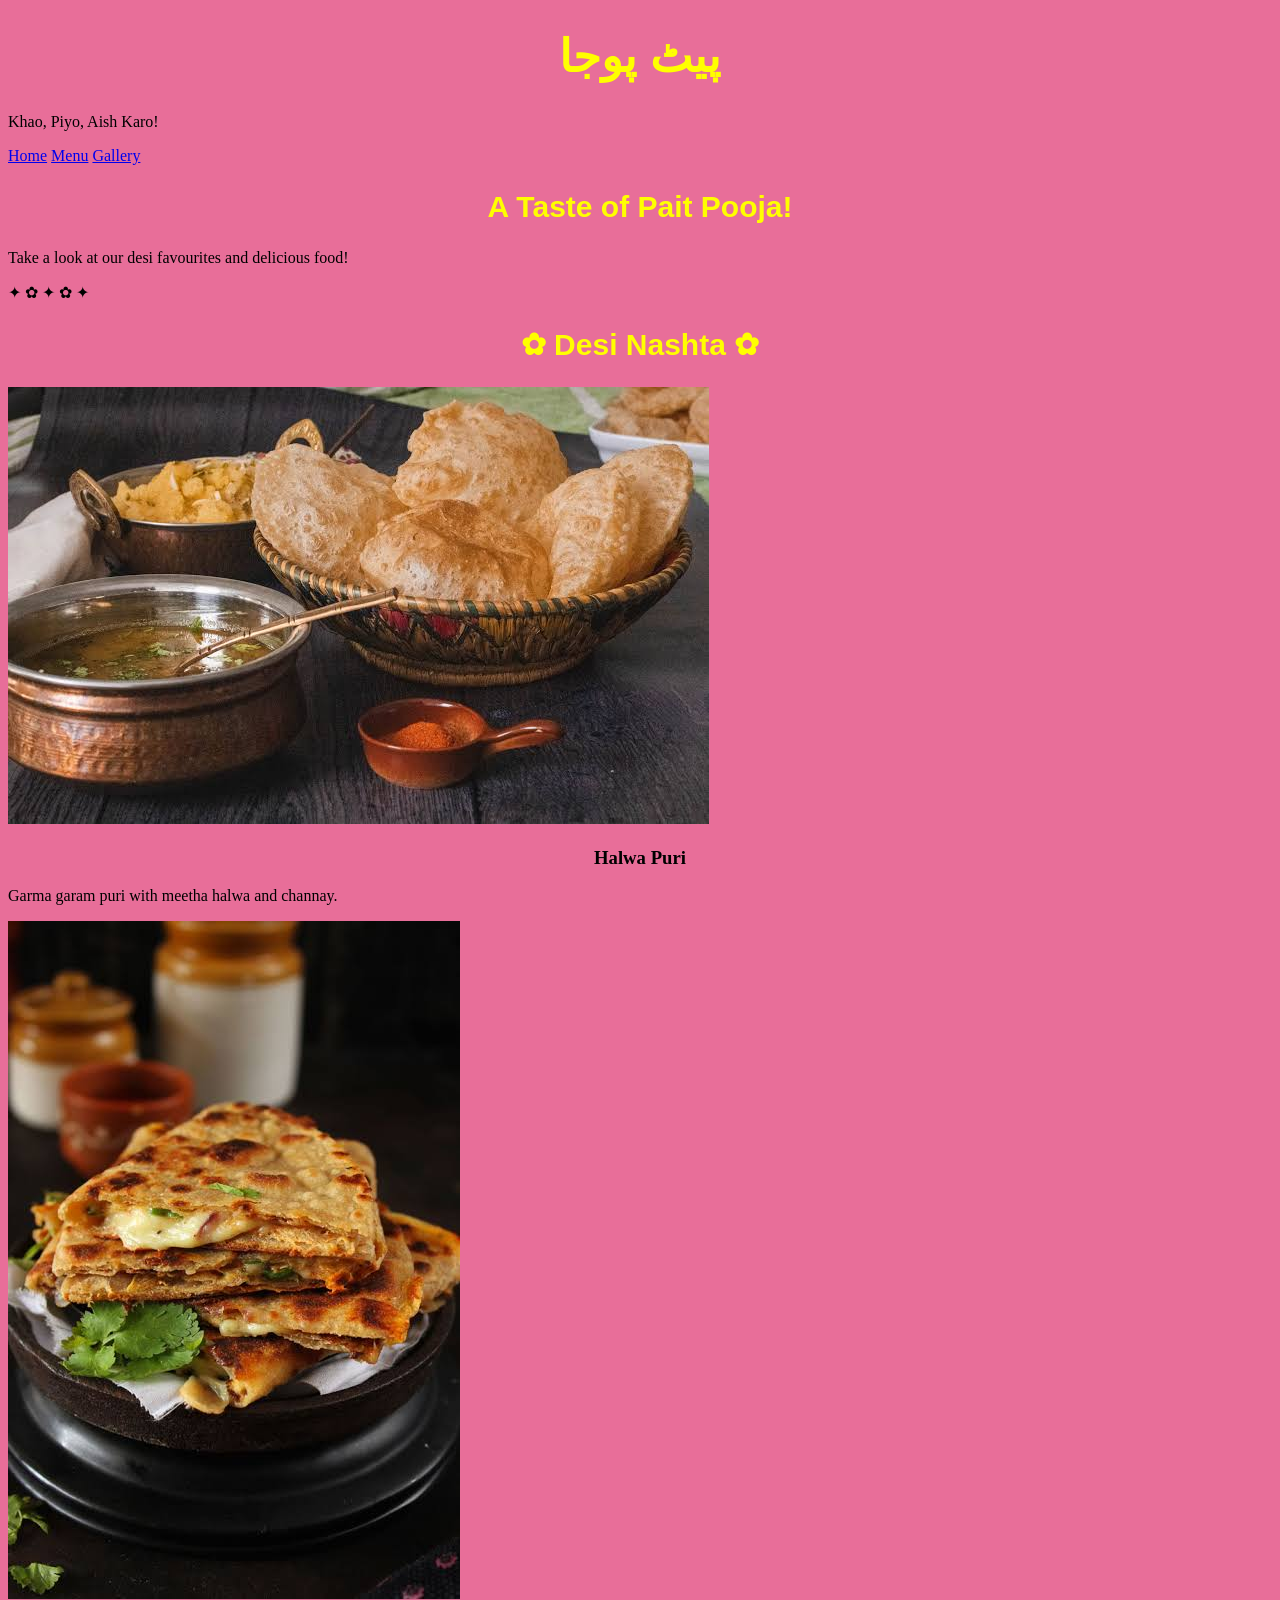
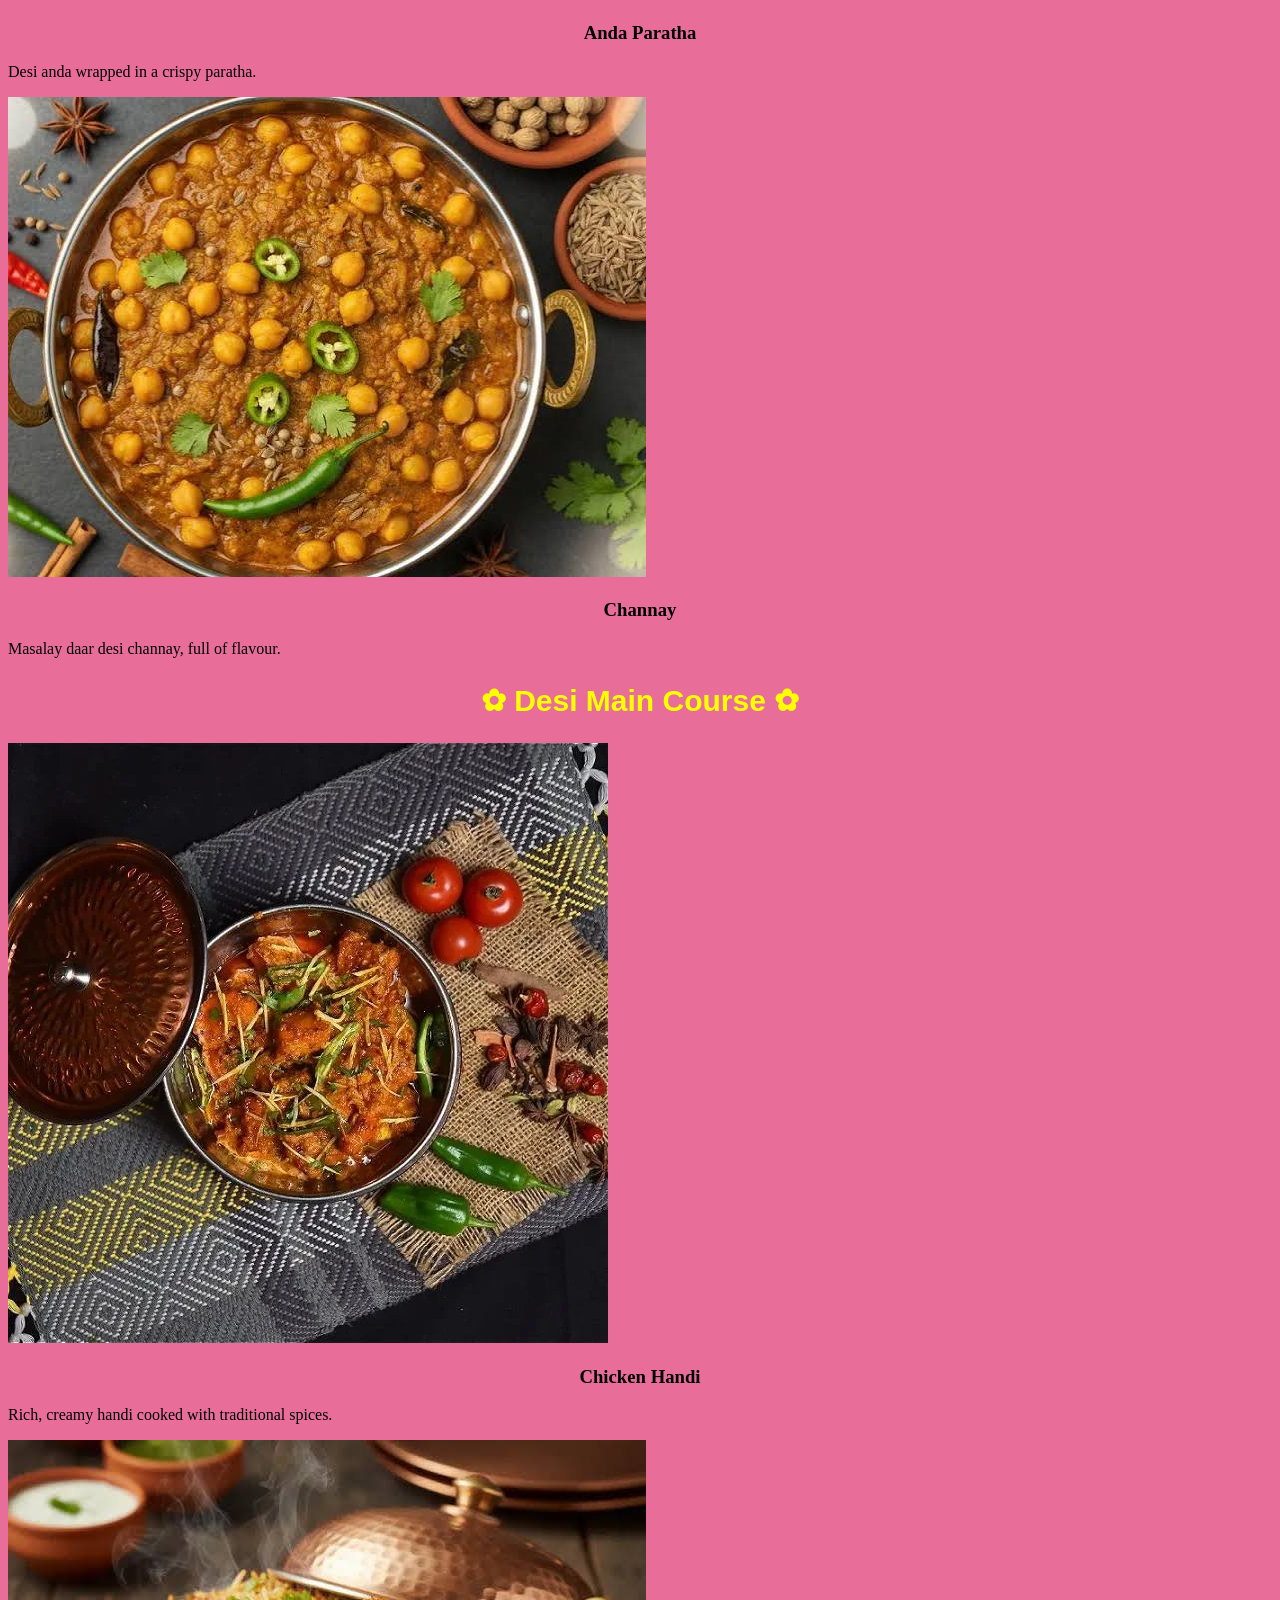
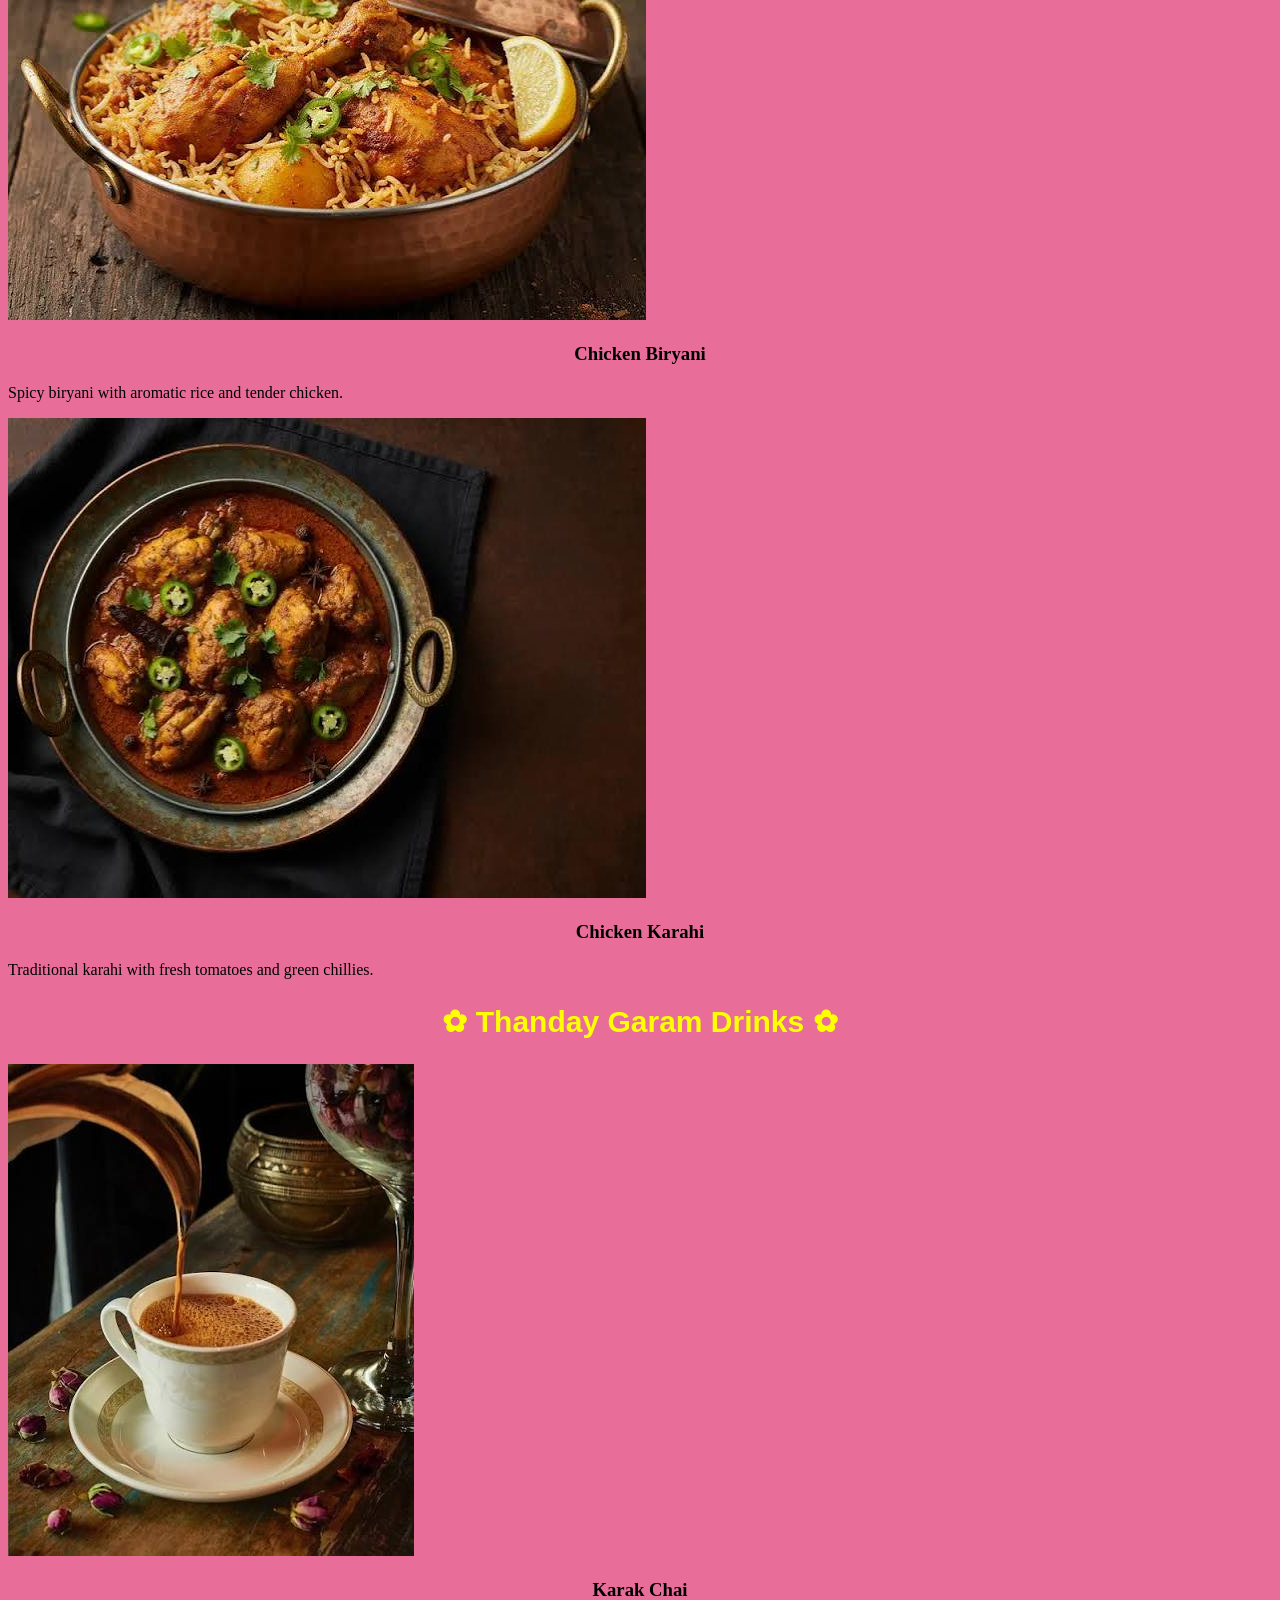
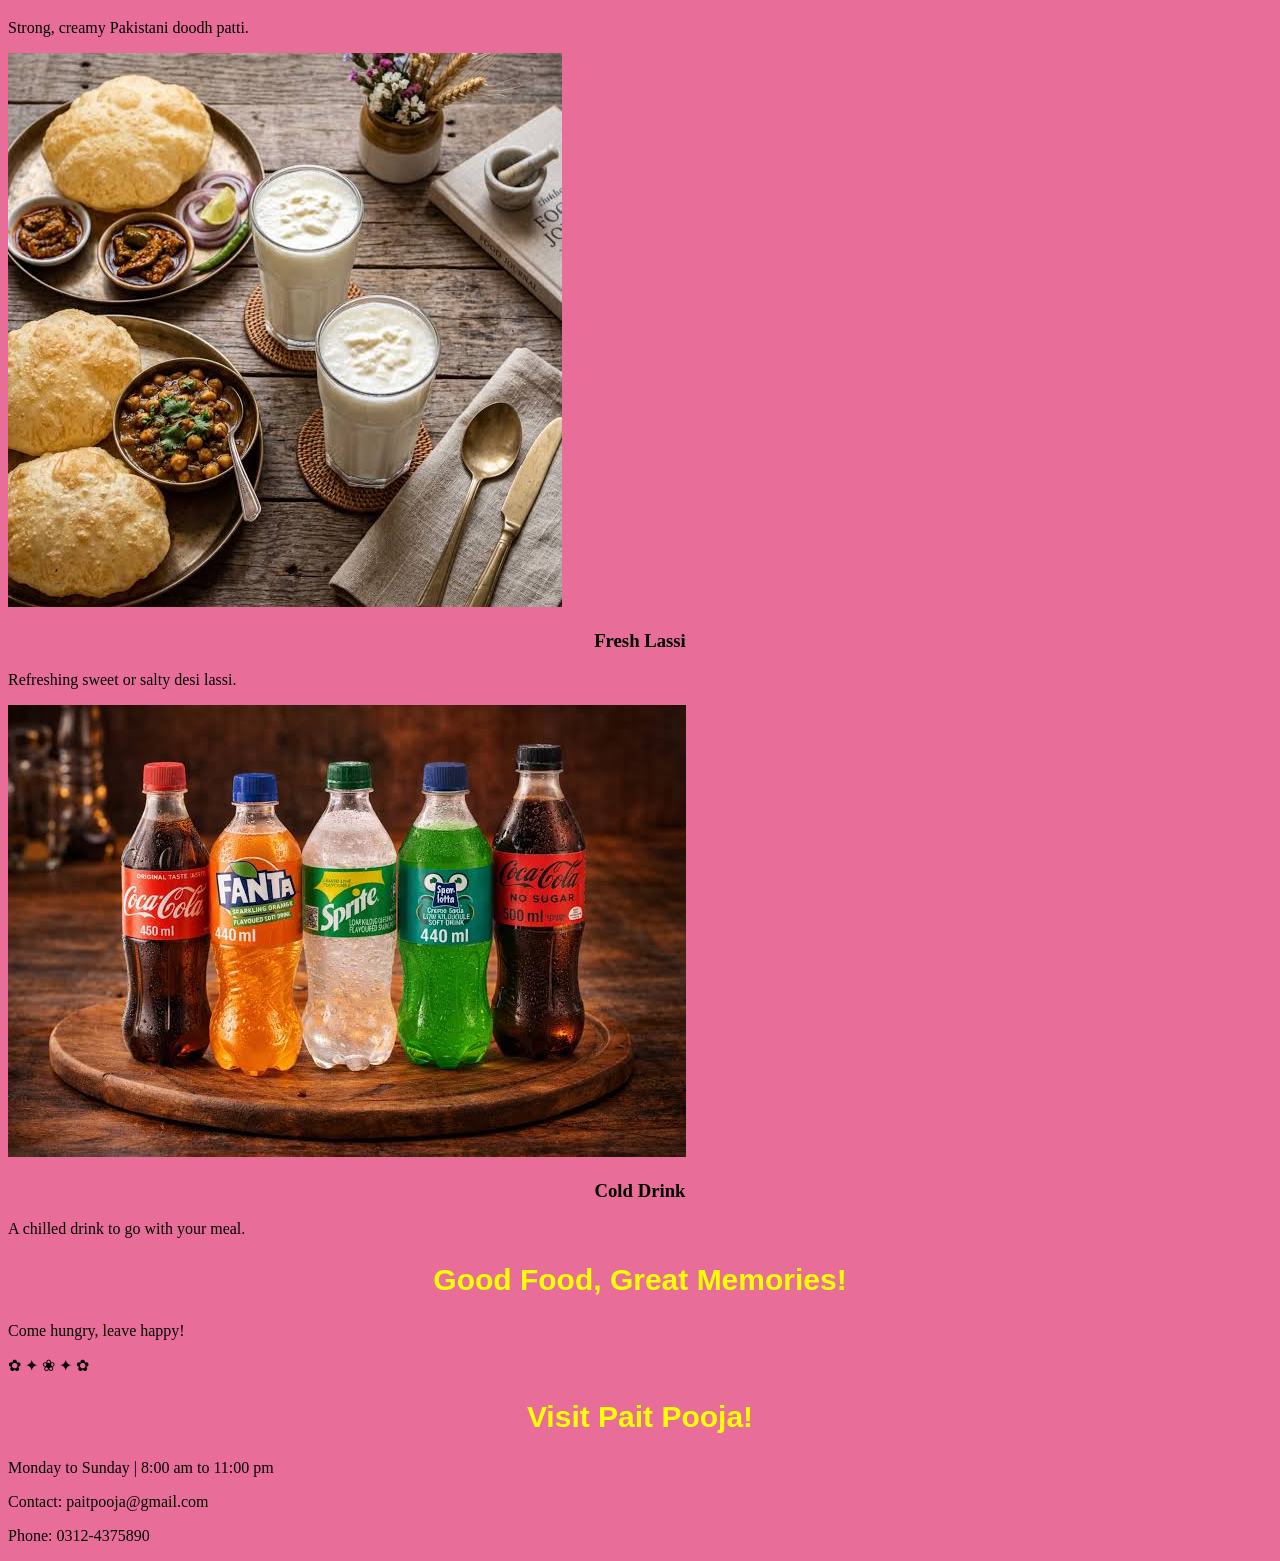
==== gallery.html @ 4e276784 "Adding gallery page with navigation bar" ====
<!DOCTYPE html>
<html>
<head>
    <title>Pait Pooja - Gallery</title>
    <meta charset="UTF-8">
    <link rel="stylesheet" href="style.css">
</head>

<body class="gallery-page">

    <header class="gallery-header">
        <h1>پیٹ پوجا</h1>
        <p>Khao, Piyo, Aish Karo!</p>
    </header>

    <nav class="gallery-nav">
        <a href="index.html">Home</a>
        <a href="menu.html">Menu</a>
        <a href="gallery.html">Gallery</a>
    </nav>

    <section class="gallery-intro">
        <h2>A Taste of Pait Pooja!</h2>
        <p>Take a look at our desi favourites and delicious food!</p>
        <div class="gallery-decoration">✦ ✿ ✦ ✿ ✦</div>
    </section>

    <main class="gallery-content">

        <h2 class="gallery-section-title">✿ Desi Nashta ✿</h2>

        <div class="gallery-grid">

            <div class="gallery-card">
                <img src ="images/halwa-puri.jpg" = "Halwa Puri">
                <div class="gallery-caption">
                    <h3>Halwa Puri</h3>
                    <p>Garma garam puri with meetha halwa and channay.</p>
                </div>
            </div>

            <div class="gallery-card">
                <img src="images/anda-paratha.jpg" alt="Anda Paratha">
                <div class="gallery-caption">
                    <h3>Anda Paratha</h3>
                    <p>Desi anda wrapped in a crispy paratha.</p>
                </div>
            </div>

            <div class="gallery-card">
                <img src="images/channay.jpg" alt="Channay">
                <div class="gallery-caption">
                    <h3>Channay</h3>
                    <p>Masalay daar desi channay, full of flavour.</p>
                </div>
            </div>

        </div>

        <h2 class="gallery-section-title">✿ Desi Main Course ✿</h2>

        <div class="gallery-grid">

            <div class="gallery-card">
                <img src="images/handi.webp" alt="Chicken Handi">
                <div class="gallery-caption">
                    <h3>Chicken Handi</h3>
                    <p>Rich, creamy handi cooked with traditional spices.</p>
                </div>
            </div>

            <div class="gallery-card">
                <img src="images/biryani.jpg" alt="Chicken Biryani">
                <div class="gallery-caption">
                    <h3>Chicken Biryani</h3>
                    <p>Spicy biryani with aromatic rice and tender chicken.</p>
                </div>
            </div>

            <div class="gallery-card">
                <img src="images/chicken-karahi.jpg" alt="Chicken Karahi">
                <div class="gallery-caption">
                    <h3>Chicken Karahi</h3>
                    <p>Traditional karahi with fresh tomatoes and green chillies.</p>
                </div>
            </div>

        </div>

        <h2 class="gallery-section-title">✿ Thanday Garam Drinks ✿</h2>

        <div class="gallery-grid">

            <div class="gallery-card">
                <img src="images/chai.jpg" alt="Karak Chai">
                <div class="gallery-caption">
                    <h3>Karak Chai</h3>
                    <p>Strong, creamy Pakistani doodh patti.</p>
                </div>
            </div>

            <div class="gallery-card">
                <img src="images/lassi.jpg" alt="Fresh Lassi">
                <div class="gallery-caption">
                    <h3>Fresh Lassi</h3>
                    <p>Refreshing sweet or salty desi lassi.</p>
                </div>
            </div>

            <div class="gallery-card">
                <img src="images/cold-drink.jpg" alt="Cold Drink">
                <div class="gallery-caption">
                    <h3>Cold Drink</h3>
                    <p>A chilled drink to go with your meal.</p>
                </div>
            </div>

        </div>

        <div class="gallery-message">
            <h2>Good Food, Great Memories!</h2>
            <p>Come hungry, leave happy!</p>
            <div class="gallery-decoration">✿ ✦ ❀ ✦ ✿</div>
        </div>

    </main>

    <footer class="gallery-footer">
        <h2>Visit Pait Pooja!</h2>
        <p>Monday to Sunday | 8:00 am to 11:00 pm</p>
        <p>Contact: paitpooja@gmail.com</p>
        <p>Phone: 0312-4375890</p>
    </footer>

</body>
</html>
---- style.css ----
/*
    Name: Imaan Asghar
    Roll No: 26i-3282
    Section: E
*/


/* =====================================
   ORIGINAL HOME PAGE STYLING
   ===================================== */

body {
    background-color: rgb(232, 110, 153);
}

.img {
    width: 250px;
    height: 200px;
    margin: 50px;
    border: 8px solid orange;
    border-style: ridge;
}

h1 {
    text-align: center;
    font-family: 'Trebuchet MS', 'Lucida Sans Unicode',
    'Lucida Grande', 'Lucida Sans', Arial, sans-serif;
    font-size: 45px;
    color: yellow;
}

h2 {
    text-align: center;
    font-family: 'Trebuchet MS', 'Lucida Sans Unicode',
    'Lucida Grande', 'Lucida Sans', Arial, sans-serif;
    font-size: 30px;
    color: yellow;
}

h3 {
    text-align: center;
}

.info {
    text-align: center;
    font-style: italic;
    color: antiquewhite;
    font-size: 12px;
    margin-top: 15%;
}

.tags {
    color: floralwhite;
    text-align: center;
    font-size: 20px;
}

table {
    width: 40%;
    border: 6px solid yellow;
    border-style: ridge;
    color: aliceblue;
    text-align: left;
    background-color: rgb(117, 145, 75);
    margin: auto;
}

.heading {
    font-size: 20px;
    color: orange;
}

button {
    background-color: orange;
    color: rgb(249, 245, 245);
    font-size: 12px;
    border-radius: 15px;
}


/* =====================================
   PAIT POOJA - MENU PAGE
   TRUCK ART DESIGN
   ===================================== */


/* BACKGROUND */

.menu-page {
    background-color: rgb(232, 110, 153);
    background-image:
        radial-gradient(rgba(255,255,0,0.18) 2px, transparent 2px),
        radial-gradient(rgba(180,18,99,0.12) 2px, transparent 2px);
    background-size: 25px 25px, 45px 45px;
    background-position: 0 0, 12px 12px;
    text-align: center;
    font-family: 'Trebuchet MS', 'Lucida Sans Unicode',
    'Lucida Grande', 'Lucida Sans', Arial, sans-serif;
    padding: 10px;
}


/* HEADER - DESI SIGNBOARD */

.menu-page .menu-header {
    background-color: rgb(117, 145, 75);
    border: 7px ridge #ff9f1c;
    outline: 3px solid yellow;
    border-radius: 35px;
    padding: 22px;
    margin: 20px auto 25px;
    width: 85%;
    box-shadow: 0 8px 0 rgba(90, 55, 20, 0.25);
    position: relative;
    overflow: hidden;
}

.menu-page .menu-header::before {
    content: "✿  ✦  ❀  ✦  ✿";
    display: block;
    color: yellow;
    font-size: 20px;
    letter-spacing: 8px;
    margin-bottom: 8px;
}

.menu-page .menu-header::after {
    content: "✿  ✦  ❀  ✦  ✿";
    display: block;
    color: yellow;
    font-size: 20px;
    letter-spacing: 8px;
    margin-top: 8px;
}

.menu-page .menu-header h1 {
    color: yellow;
    font-size: 48px;
    margin: 5px;
    text-shadow: 3px 3px 0 #a63b8e;
}

.menu-page .menu-header p {
    color: #fff4a3;
    font-size: 19px;
    font-style: italic;
    font-weight: bold;
    margin: 5px;
}


/* NAVIGATION */

.menu-page .menu-nav {
    margin: 25px;
}

.menu-page .menu-nav a {
    display: inline-block;
    background-color: #ff9f1c;
    color: white;
    padding: 11px 30px;
    margin: 6px;
    border: 3px solid yellow;
    border-radius: 30px;
    text-decoration: none;
    font-weight: bold;
    font-size: 17px;
    box-shadow: 0 5px 0 #b85b18;
    transition: 0.2s;
}

.menu-page .menu-nav a:hover {
    background-color: #a63b8e;
    transform: translateY(-4px) rotate(-2deg);
    box-shadow: 0 7px 0 #6e245e;
}


/* MENU INTRODUCTION */

.menu-page .menu-title {
    display: inline-block;
    color: rgb(65, 105, 40);
    background-color: #ffe52e;
    border: 5px double #ff9f1c;
    border-radius: 40px;
    padding: 8px 35px;
    font-size: 35px;
    margin: 10px auto;
    box-shadow: 0 5px 0 rgba(90, 55, 20, 0.2);
    text-shadow: 1px 1px 0 white;
}

.menu-page .menu-intro {
    color: #fff5a5;
    font-size: 20px;
    font-style: italic;
    font-weight: bold;
    margin: 5px 0 35px;
    text-shadow: 1px 2px 2px #8b2453;
}


/* FOOD SECTIONS */

.menu-page .food-section {
    width: 90%;
    max-width: 1050px;
    margin: 40px auto;
    padding: 25px 15px 25px;
    border-radius: 30px;
    border: 7px ridge yellow;
    outline: 3px solid #ff9f1c;
    position: relative;
    box-shadow: 0 8px 0 rgba(90, 55, 20, 0.25);
}

/* Decorative truck-art pattern */

.menu-page .food-section::before {
    content: "✿  ✦  ❀  ✦  ✿";
    display: block;
    color: yellow;
    font-size: 21px;
    letter-spacing: 9px;
    margin-bottom: 10px;
    text-shadow: 2px 2px #a63b8e;
}

.menu-page .food-section::after {
    content: "❀  ✦  ✿  ✦  ❀";
    display: block;
    color: yellow;
    font-size: 19px;
    letter-spacing: 9px;
    margin-top: 22px;
}

.menu-page .food-section h2 {
    display: inline-block;
    background-color: #ffe52e;
    color: rgb(65, 105, 40);
    padding: 9px 32px;
    border: 4px double #ff9f1c;
    border-radius: 30px;
    font-size: 26px;
    margin: 0 auto 25px;
    box-shadow: 0 5px 0 rgba(90, 55, 20, 0.2);
}


/* SECTION COLOURS - KEPT AS PROVIDED */

.menu-page .nashta {
    background-color: rgb(97, 121, 61);
}

.menu-page .main-course {
    background-color: #e47d22;
}

.menu-page .drinks {
    background-color: rgb(198, 70, 115);
}


/* FOOD CARD LAYOUT */

.menu-page .food-container {
    display: flex;
    justify-content: center;
    align-items: stretch;
    flex-wrap: wrap;
    gap: 20px;
}

.menu-page .food-card {
    width: 230px;
    min-height: 175px;
    padding: 17px;
    border-radius: 22px;
    border: 4px dotted yellow;
    outline: 3px solid rgba(255, 255, 255, 0.65);
    box-sizing: border-box;
    display: flex;
    flex-direction: column;
    justify-content: space-between;
    transition: 0.25s;
    box-shadow: 0 6px 0 rgba(70, 40, 20, 0.25);
    position: relative;
}

/* Little decorative flower on each card */

.menu-page .food-card::before {
    content: "✿";
    color: yellow;
    font-size: 19px;
    position: absolute;
    top: 7px;
    right: 12px;
}

.menu-page .food-card:hover {
    transform: translateY(-7px) rotate(-1deg);
    box-shadow: 0 10px 0 rgba(70, 40, 20, 0.25);
}


/* FOOD CARD COLOURS */

.menu-page .food-card:nth-child(4n+1) {
    background-color: #b41263;
}

.menu-page .food-card:nth-child(4n+2) {
    background-color: rgb(65, 105, 40);
}

.menu-page .food-card:nth-child(4n+3) {
    background-color: #ff9f1c;
}

.menu-page .food-card:nth-child(4n+4) {
    background-color: #a63b8e;
}


/* FOOD NAMES */

.menu-page .food-card h3 {
    color: #fff16b;
    font-size: 21px;
    margin: 12px 5px 5px;
    text-shadow: 1px 2px 2px rgba(0, 0, 0, 0.25);
}


/* FOOD DESCRIPTIONS */

.menu-page .food-card p {
    color: white;
    font-size: 15px;
    line-height: 1.5;
    margin: 8px 2px;
}


/* PRICE LABELS */

.menu-page .food-card .price {
    display: inline-block;
    align-self: center;
    background-color: #ffe52e;
    color: rgb(65, 105, 40);
    border: 3px double #ff9f1c;
    border-radius: 25px;
    padding: 6px 17px;
    font-size: 18px;
    font-weight: bold;
    margin: 8px auto 0;
    box-shadow: 0 4px 0 rgba(90, 55, 20, 0.2);
}


/* FOOTER */

.menu-page .menu-footer {
    background-color: rgb(117, 145, 75);
    color: yellow;
    border: 6px ridge #ff9f1c;
    outline: 3px solid yellow;
    border-radius: 30px;
    padding: 18px;
    margin: 40px auto 20px;
    width: 85%;
    box-shadow: 0 7px 0 rgba(90, 55, 20, 0.25);
    position: relative;
}

.menu-page .menu-footer::before,
.menu-page .menu-footer::after {
    content: "✿  ✦  ❀";
    color: yellow;
    font-size: 23px;
    margin: 0 15px;
}

.menu-page .menu-footer h2,
.menu-page .menu-footer p {
    color: yellow;
}


/* SMALL SCREEN SUPPORT */

@media (max-width: 600px) {

    .menu-page .menu-header,
    .menu-page .menu-footer {
        width: 90%;
    }

    .menu-page .menu-header h1 {
        font-size: 35px;
    }

    .menu-page .food-section {
        width: 90%;
        padding: 18px 10px;
    }

    .menu-page .food-card {
        width: 90%;
        max-width: 300px;
    }

    .menu-page .menu-title {
        font-size: 27px;
    }

    .menu-page .menu-nav a {
        padding: 9px 20px;
        font-size: 15px;
    }
}
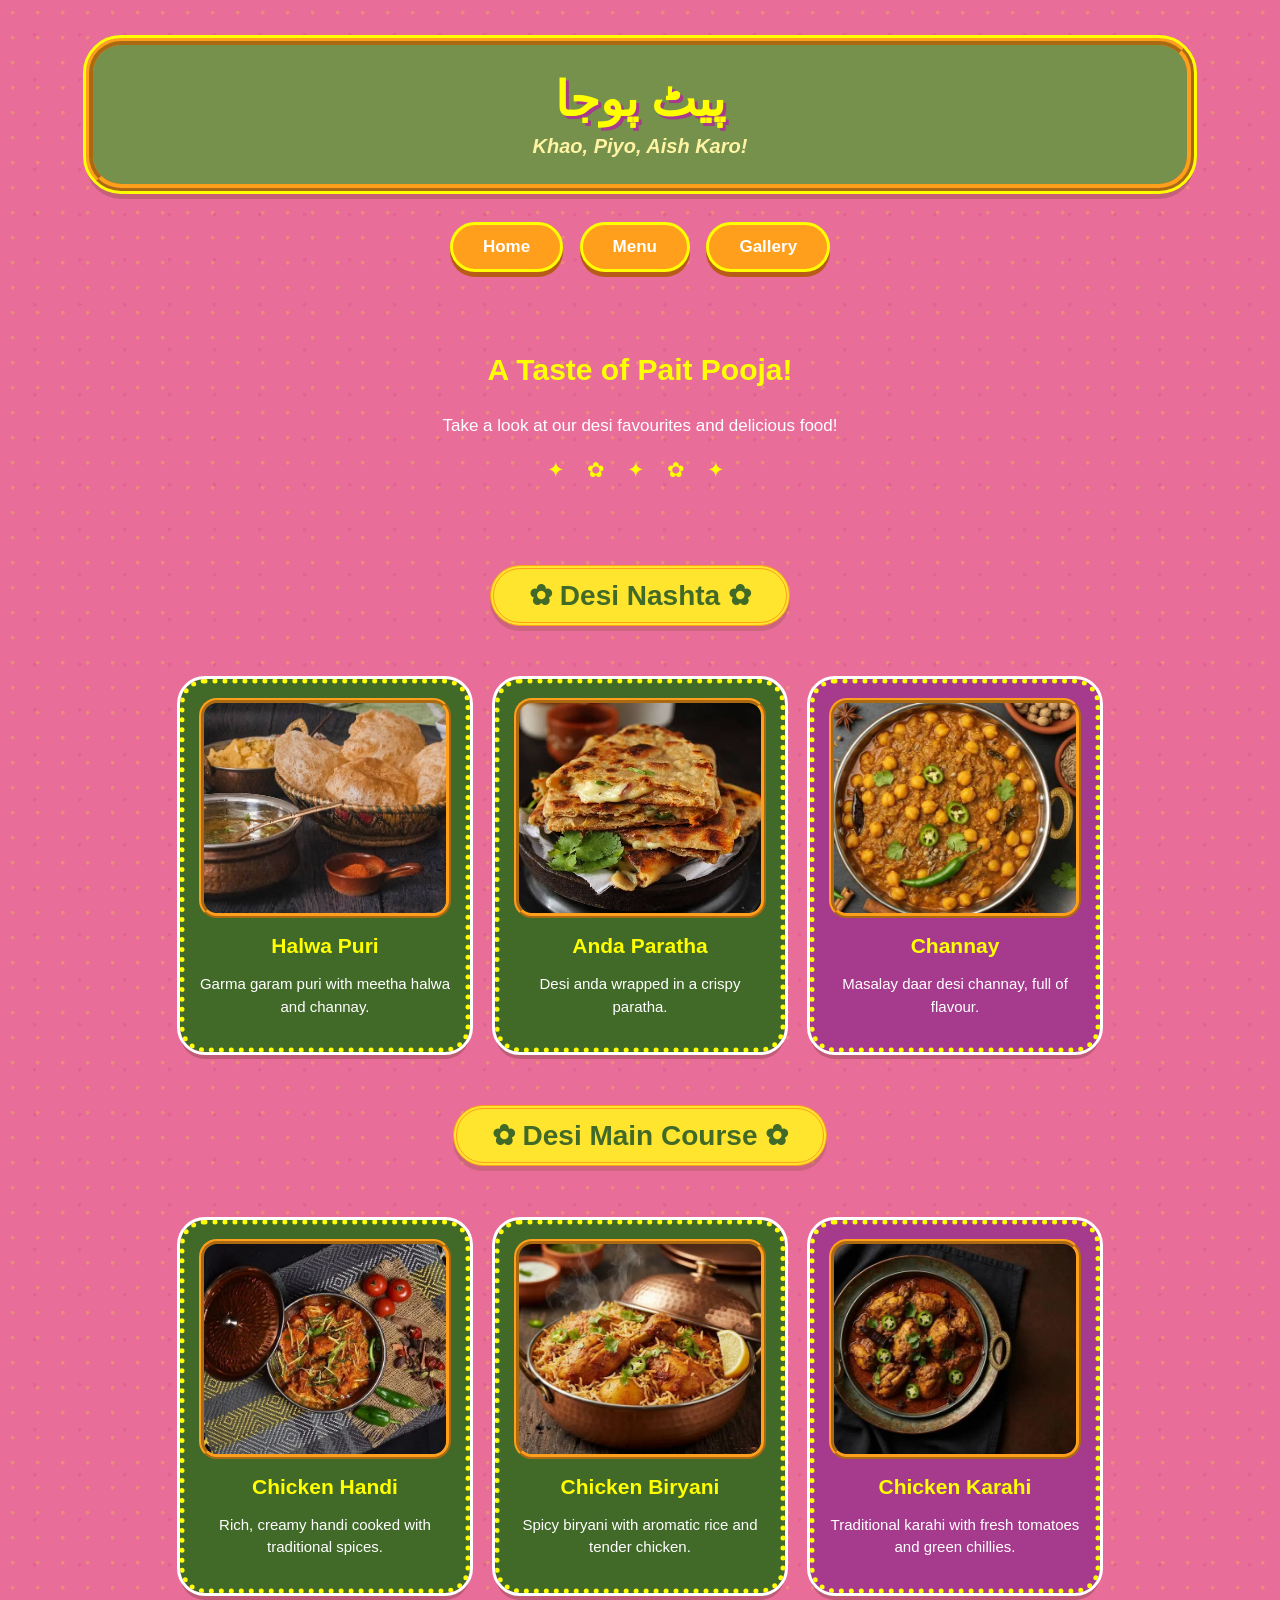
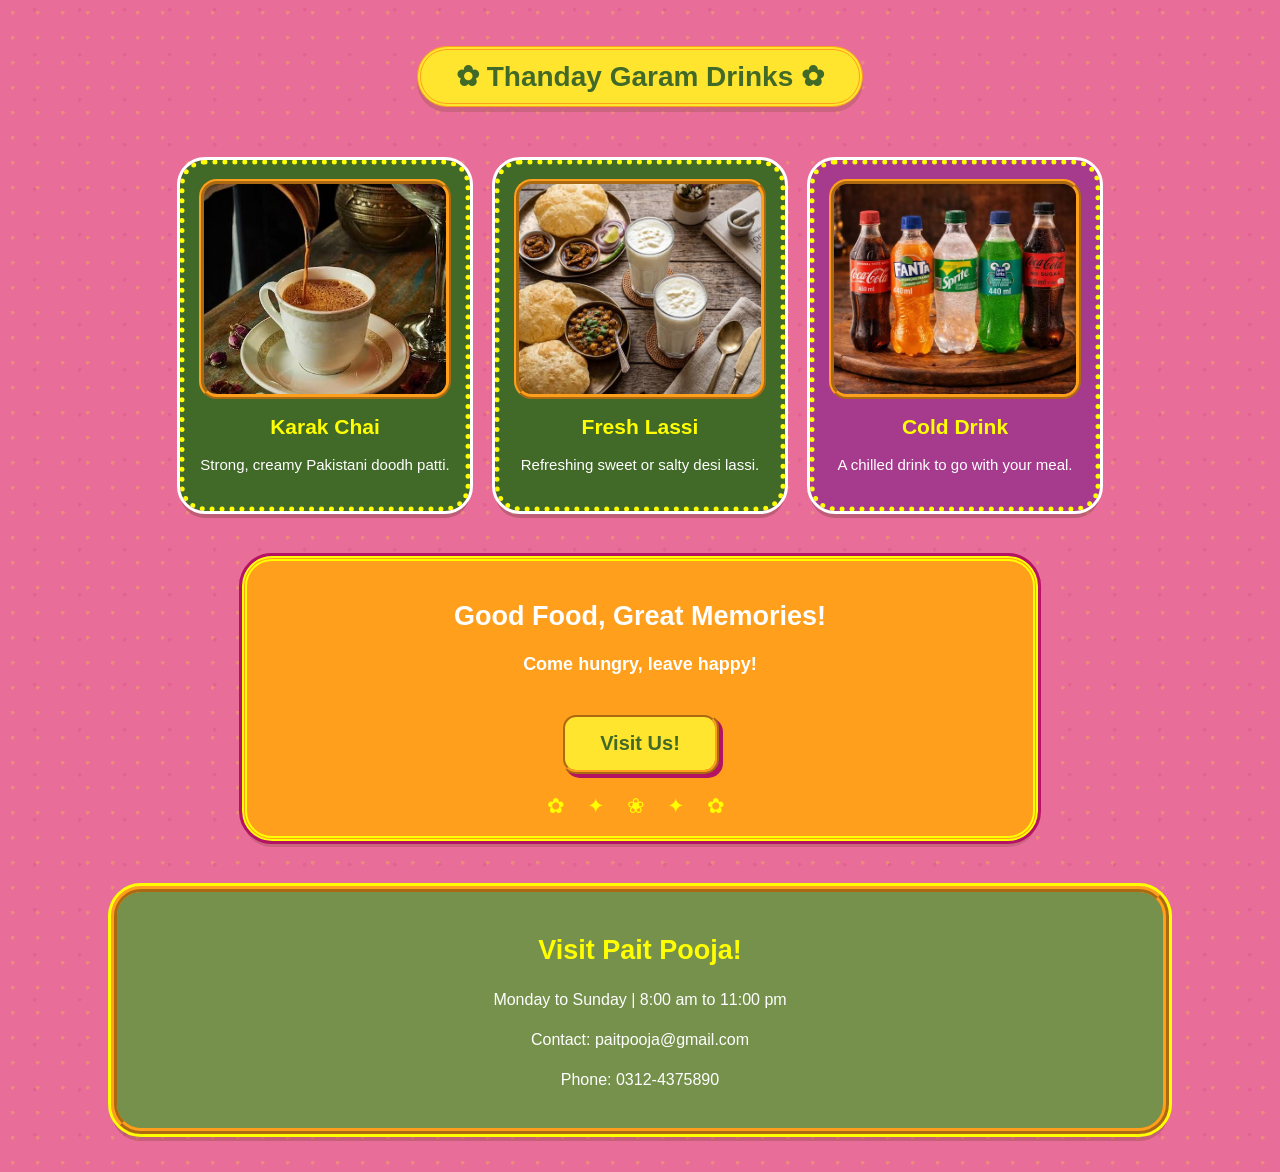
==== commit cd5706f4: "Added interactive buttons" ====
--- a/gallery.html
+++ b/gallery.html
@@ -118,11 +118,16 @@
 
         </div>
 
-        <div class="gallery-message">
-            <h2>Good Food, Great Memories!</h2>
-            <p>Come hungry, leave happy!</p>
-            <div class="gallery-decoration">✿ ✦ ❀ ✦ ✿</div>
-        </div>
+     <div class="gallery-message">
+     <h2>Good Food, Great Memories!</h2>
+     <p>Come hungry, leave happy!</p>
+
+     <button onclick="window.alert('We hope to see you at Pait Pooja!')">
+        Visit Us!
+     </button>
+
+     <div class="gallery-decoration">✿ ✦ ❀ ✦ ✿</div>
+     </div>
 
     </main>
 
--- a/style.css
+++ b/style.css
@@ -426,3 +426,646 @@
         font-size: 15px;
     }
 }
+/* =====================================
+   PAIT POOJA - HOME PAGE REDESIGN
+   ===================================== */
+
+.home-page {
+    background-color: rgb(232, 110, 153);
+    background-image:
+        radial-gradient(rgba(255,255,0,0.18) 2px, transparent 2px),
+        radial-gradient(rgba(180,18,99,0.12) 2px, transparent 2px);
+    background-size: 25px 25px, 45px 45px;
+    background-position: 0 0, 12px 12px;
+    text-align: center;
+    padding: 10px;
+    font-family: 'Trebuchet MS', 'Lucida Sans Unicode',
+    'Lucida Grande', 'Lucida Sans', Arial, sans-serif;
+}
+
+
+/* HEADER */
+
+.home-page .home-header {
+    background-color: rgb(117, 145, 75);
+    border: 7px ridge #ff9f1c;
+    outline: 3px solid yellow;
+    border-radius: 35px;
+    padding: 18px;
+    margin: 20px auto;
+    width: 85%;
+    box-shadow: 0 8px 0 rgba(90, 55, 20, 0.25);
+}
+
+.home-page .home-header h1 {
+    color: yellow;
+    font-size: 55px;
+    margin: 8px;
+    text-shadow: 3px 3px 0 #a63b8e;
+}
+
+.home-page .home-header p {
+    color: #fff4a3;
+    font-size: 20px;
+    font-weight: bold;
+    font-style: italic;
+    margin: 8px;
+}
+
+.home-page .home-decoration {
+    color: yellow;
+    font-size: 22px;
+    letter-spacing: 8px;
+}
+
+
+/* NAVIGATION */
+
+.home-page .home-nav {
+    margin: 25px auto;
+}
+
+.home-page .home-nav a {
+    display: inline-block;
+    background-color: #ff9f1c;
+    color: white;
+    padding: 12px 30px;
+    margin: 6px;
+    border: 3px solid yellow;
+    border-radius: 30px;
+    text-decoration: none;
+    font-weight: bold;
+    font-size: 17px;
+    box-shadow: 0 5px 0 #b85b18;
+    transition: 0.2s;
+}
+
+.home-page .home-nav a:hover {
+    background-color: #a63b8e;
+    transform: translateY(-4px);
+}
+
+
+
+/* WELCOME SECTION */
+
+.home-page .home-welcome {
+    width: 85%;
+    max-width: 900px;
+    margin: 30px auto;
+    padding: 20px;
+    background-color: #b41263;
+    border: 5px dotted yellow;
+    outline: 3px solid #ff9f1c;
+    border-radius: 30px;
+    box-shadow: 0 6px 0 rgba(90, 55, 20, 0.2);
+}
+
+.home-page .home-welcome h2 {
+    color: yellow;
+    font-size: 30px;
+}
+
+.home-page .home-welcome p {
+    color: white;
+    font-size: 17px;
+    line-height: 1.7;
+}
+
+.home-page .home-stars {
+    color: yellow;
+    font-size: 22px;
+    letter-spacing: 10px;
+}
+
+
+/* FOOD PICTURE SECTION */
+
+.home-page .home-food {
+    margin: 40px auto;
+}
+
+.home-page .home-food h2,
+.home-page .home-menu h2 {
+    display: inline-block;
+    background-color: #ffe52e;
+    color: rgb(65, 105, 40);
+    border: 4px double #ff9f1c;
+    border-radius: 30px;
+    padding: 9px 35px;
+    font-size: 28px;
+    box-shadow: 0 5px 0 rgba(90, 55, 20, 0.2);
+}
+
+
+/* IMAGE CARDS */
+
+.home-page .home-images {
+    display: flex;
+    justify-content: center;
+    align-items: stretch;
+    flex-wrap: wrap;
+    gap: 25px;
+    margin: 25px auto;
+}
+
+.home-page .home-image-card {
+    background-color: rgb(65, 105, 40);
+    width: 270px;
+    padding: 15px;
+    border: 4px dotted yellow;
+    outline: 3px solid white;
+    border-radius: 25px;
+    box-sizing: border-box;
+    box-shadow: 0 6px 0 rgba(70, 40, 20, 0.25);
+    transition: 0.25s;
+}
+
+.home-page .home-image-card:nth-child(2) {
+    background-color: #b41263;
+}
+
+.home-page .home-image-card:nth-child(3) {
+    background-color: #a63b8e;
+}
+
+.home-page .home-image-card:hover {
+    transform: translateY(-7px) rotate(-1deg);
+}
+
+.home-page .home-image-card img {
+    width: 100%;
+    height: 190px;
+    object-fit: cover;
+    margin: 0;
+    border: 5px ridge #ff9f1c;
+    border-radius: 18px;
+    box-sizing: border-box;
+}
+
+.home-page .home-image-card h3 {
+    color: yellow;
+    font-size: 21px;
+}
+
+.home-page .home-image-card p {
+    color: white;
+    font-size: 15px;
+}
+
+
+/* BEST SELLERS TABLE */
+
+.home-page .home-menu {
+    margin: 40px auto;
+}
+
+.home-page .home-menu table {
+    width: 80%;
+    max-width: 750px;
+    margin: 25px auto;
+    border: 6px ridge yellow;
+    border-radius: 15px;
+    border-spacing: 5px;
+    background-color: rgb(65, 105, 40);
+    color: white;
+    text-align: center;
+    box-shadow: 0 7px 0 rgba(90, 55, 20, 0.2);
+}
+
+.home-page .home-menu th,
+.home-page .home-menu td {
+    padding: 13px;
+    border: 2px solid rgba(255,255,255,0.4);
+    border-radius: 8px;
+}
+
+.home-page .home-menu .heading {
+    color: yellow;
+    font-size: 19px;
+}
+
+.home-page .home-menu button {
+    background-color: #ff9f1c;
+    color: white;
+    border: 3px solid yellow;
+    border-radius: 20px;
+    padding: 8px 15px;
+    font-size: 13px;
+    font-weight: bold;
+    cursor: pointer;
+    transition: 0.2s;
+}
+
+.home-page .home-menu button:hover {
+    background-color: #b41263;
+    transform: scale(1.05);
+}
+
+.home-page .home-tagline {
+    color: yellow;
+    font-size: 23px;
+    font-weight: bold;
+    font-style: italic;
+}
+
+
+/* INFORMATION FOOTER */
+
+.home-page .home-info {
+    background-color: rgb(117, 145, 75);
+    border: 6px ridge #ff9f1c;
+    outline: 3px solid yellow;
+    border-radius: 30px;
+    width: 85%;
+    margin: 40px auto 20px;
+    padding: 20px;
+    box-sizing: border-box;
+    box-shadow: 0 7px 0 rgba(90, 55, 20, 0.25);
+}
+
+.home-page .home-info h2 {
+    color: yellow;
+    font-size: 27px;
+}
+
+.home-page .home-info p {
+    color: white;
+    font-size: 16px;
+    line-height: 1.5;
+}
+
+.home-page .home-divider {
+    color: yellow;
+    font-size: 22px;
+    margin: 15px;
+    letter-spacing: 10px;
+}
+
+
+/* MOBILE SCREEN */
+
+@media (max-width: 600px) {
+
+    .home-page .home-header,
+    .home-page .home-info,
+    .home-page .home-welcome {
+        width: 90%;
+    }
+
+    .home-page .home-header h1 {
+        font-size: 38px;
+    }
+
+    .home-page .home-nav a {
+        padding: 9px 17px;
+        font-size: 14px;
+    }
+
+    .home-page .home-image-card {
+        width: 90%;
+        max-width: 320px;
+    }
+
+    .home-page .home-menu table {
+        width: 95%;
+        font-size: 13px;
+    }
+
+    .home-page .home-menu th,
+    .home-page .home-menu td {
+        padding: 7px;
+    }
+}
+
+
+/* =====================================
+   PAIT POOJA - GALLERY PAGE
+   ===================================== */
+
+.gallery-page {
+    background-color: rgb(232, 110, 153);
+    background-image:
+        radial-gradient(rgba(255,255,0,0.18) 2px, transparent 2px),
+        radial-gradient(rgba(180,18,99,0.12) 2px, transparent 2px);
+    background-size: 25px 25px, 45px 45px;
+    background-position: 0 0, 12px 12px;
+    text-align: center;
+    padding: 10px;
+    font-family: 'Trebuchet MS', 'Lucida Sans Unicode',
+    'Lucida Grande', 'Lucida Sans', Arial, sans-serif;
+}
+
+
+/* HEADER */
+
+.gallery-page .gallery-header {
+    background-color: rgb(117, 145, 75);
+    border: 7px ridge #ff9f1c;
+    outline: 3px solid yellow;
+    border-radius: 35px;
+    padding: 18px;
+    margin: 20px auto;
+    width: 85%;
+    box-shadow: 0 8px 0 rgba(90, 55, 20, 0.25);
+}
+
+.gallery-page .gallery-header h1 {
+    color: yellow;
+    font-size: 48px;
+    margin: 8px;
+    text-shadow: 3px 3px 0 #a63b8e;
+}
+
+.gallery-page .gallery-header p {
+    color: #fff4a3;
+    font-size: 20px;
+    font-weight: bold;
+    font-style: italic;
+    margin: 8px;
+}
+
+.gallery-page .gallery-decoration {
+    color: yellow;
+    font-size: 21px;
+    letter-spacing: 8px;
+}
+
+
+/* NAVIGATION */
+
+.gallery-page .gallery-nav {
+    margin: 25px auto;
+}
+
+.gallery-page .gallery-nav a {
+    display: inline-block;
+    background-color: #ff9f1c;
+    color: white;
+    padding: 12px 30px;
+    margin: 6px;
+    border: 3px solid yellow;
+    border-radius: 30px;
+    text-decoration: none;
+    font-weight: bold;
+    font-size: 17px;
+    box-shadow: 0 5px 0 #b85b18;
+    transition: 0.2s;
+}
+
+.gallery-page .gallery-nav a:hover {
+    background-color: #a63b8e;
+    transform: translateY(-4px);
+}
+
+
+/* INTRODUCTION */
+
+.gallery-page .gallery-intro {
+    width: 85%;
+    max-width: 900px;
+    margin: 30px auto;
+    padding: 20px;
+    background-color: #b41263;
+    border: 5px dotted yellow;
+    outline: 3px solid #ff9f1c;
+    border-radius: 30px;
+    box-shadow: 0 6px 0 rgba(90, 55, 20, 0.2);
+}
+
+.gallery-page .gallery-intro h2 {
+    color: yellow;
+    font-size: 30px;
+}
+
+.gallery-page .gallery-intro p {
+    color: white;
+    font-size: 17px;
+    line-height: 1.7;
+}
+
+
+/* GALLERY SECTION */
+
+.gallery-page .gallery-content {
+    margin: 40px auto;
+    width: 95%;
+}
+
+.gallery-page .gallery-section-title {
+    display: inline-block;
+    background-color: #ffe52e;
+    color: rgb(65, 105, 40);
+    border: 4px double #ff9f1c;
+    border-radius: 30px;
+    padding: 10px 35px;
+    font-size: 28px;
+    box-shadow: 0 5px 0 rgba(90, 55, 20, 0.2);
+}
+
+
+/* GALLERY GRID */
+
+.gallery-page .gallery-grid {
+    display: flex;
+    justify-content: center;
+    align-items: stretch;
+    flex-wrap: wrap;
+    gap: 25px;
+    margin: 30px auto;
+}
+
+
+/* GALLERY CARDS */
+
+.gallery-page .gallery-card {
+    width: 290px;
+    background-color: #b41263;
+    border: 5px dotted yellow;
+    outline: 3px solid white;
+    border-radius: 25px;
+    padding: 14px;
+    box-sizing: border-box;
+    box-shadow: 0 7px 0 rgba(70, 40, 20, 0.25);
+    transition: 0.25s;
+}
+
+.gallery-page .gallery-card:nth-child(2) {
+    background-color: rgb(65, 105, 40);
+}
+
+.gallery-page .gallery-card:nth-child(3) {
+    background-color: #a63b8e;
+}
+
+.gallery-page .gallery-card:hover {
+    transform: translateY(-8px) rotate(-1deg);
+    box-shadow: 0 11px 0 rgba(70, 40, 20, 0.25);
+}
+
+
+/* GALLERY IMAGES */
+
+.gallery-page .gallery-card img {
+    width: 100%;
+    height: 220px;
+    object-fit: cover;
+    border: 5px ridge #ff9f1c;
+    border-radius: 18px;
+    box-sizing: border-box;
+}
+
+
+/* GALLERY CAPTIONS */
+
+.gallery-page .gallery-caption h3 {
+    color: yellow;
+    font-size: 21px;
+    margin: 12px 5px;
+}
+
+.gallery-page .gallery-caption p {
+    color: white;
+    font-size: 15px;
+    line-height: 1.5;
+}
+
+
+/* GALLERY MESSAGE */
+
+.gallery-page .gallery-message {
+    background-color: #ff9f1c;
+    border: 5px double yellow;
+    outline: 3px solid #b41263;
+    border-radius: 30px;
+    width: 80%;
+    max-width: 750px;
+    margin: 45px auto;
+    padding: 18px;
+    box-shadow: 0 6px 0 rgba(90, 55, 20, 0.2);
+}
+
+.gallery-page .gallery-message h2 {
+    color: white;
+    font-size: 27px;
+}
+
+.gallery-page .gallery-message p {
+    color: white;
+    font-size: 18px;
+    font-weight: bold;
+}
+
+
+/* FOOTER */
+
+.gallery-page .gallery-footer {
+    background-color: rgb(117, 145, 75);
+    border: 6px ridge #ff9f1c;
+    outline: 3px solid yellow;
+    border-radius: 30px;
+    width: 85%;
+    margin: 40px auto 20px;
+    padding: 20px;
+    box-sizing: border-box;
+    box-shadow: 0 7px 0 rgba(90, 55, 20, 0.25);
+}
+
+.gallery-page .gallery-footer h2 {
+    color: yellow;
+    font-size: 27px;
+}
+
+.gallery-page .gallery-footer p {
+    color: white;
+    font-size: 16px;
+    line-height: 1.5;
+}
+
+
+/* MOBILE SUPPORT */
+
+@media (max-width: 600px) {
+
+    .gallery-page .gallery-header,
+    .gallery-page .gallery-footer,
+    .gallery-page .gallery-intro {
+        width: 90%;
+    }
+
+    .gallery-page .gallery-header h1 {
+        font-size: 38px;
+    }
+
+    .gallery-page .gallery-nav a {
+        padding: 9px 17px;
+        font-size: 14px;
+    }
+
+    .gallery-page .gallery-card {
+        width: 90%;
+        max-width: 320px;
+    }
+
+    .gallery-page .gallery-message {
+        width: 90%;
+    }
+}
+
+/* HOME PAGE - REMOVE WELCOME BOX */
+
+.home-page .home-welcome {
+    background: transparent;
+    border: none;
+    outline: none;
+    box-shadow: none;
+    border-radius: 0;
+}
+
+/* GALLERY PAGE - REMOVE INTRO BOX */
+
+.gallery-page .gallery-intro {
+    background: transparent;
+    border: none;
+    outline: none;
+    box-shadow: none;
+    border-radius: 0;
+}
+
+/* REMOVE DARK PINK FROM HOME FOOD CARDS */
+
+.home-page .home-image-card:nth-child(2) {
+    background-color: #ff9f1c;
+}
+
+/* REMOVE DARK PINK FROM GALLERY FOOD CARDS */
+
+.gallery-page .gallery-card:nth-child(1) {
+    background-color: rgb(65, 105, 40);
+}
+
+
+/* BIGGER AND MORE VISIBLE BUTTONS */
+
+.menu-page .menu-footer button,
+.gallery-page .gallery-message button {
+    background-color: #ffe52e;
+    color: rgb(65, 105, 40);
+    font-size: 20px;
+    font-weight: bold;
+    padding: 15px 35px;
+    border: 4px ridge #ff9f1c;
+    border-radius: 15px;
+    cursor: pointer;
+    margin: 20px;
+    box-shadow: 4px 4px 0px #b41263;
+}
+
+.menu-page .menu-footer button:hover,
+.gallery-page .gallery-message button:hover {
+    background-color: #ff9f1c;
+    color: white;
+    transform: scale(1.08);
+}
+
+
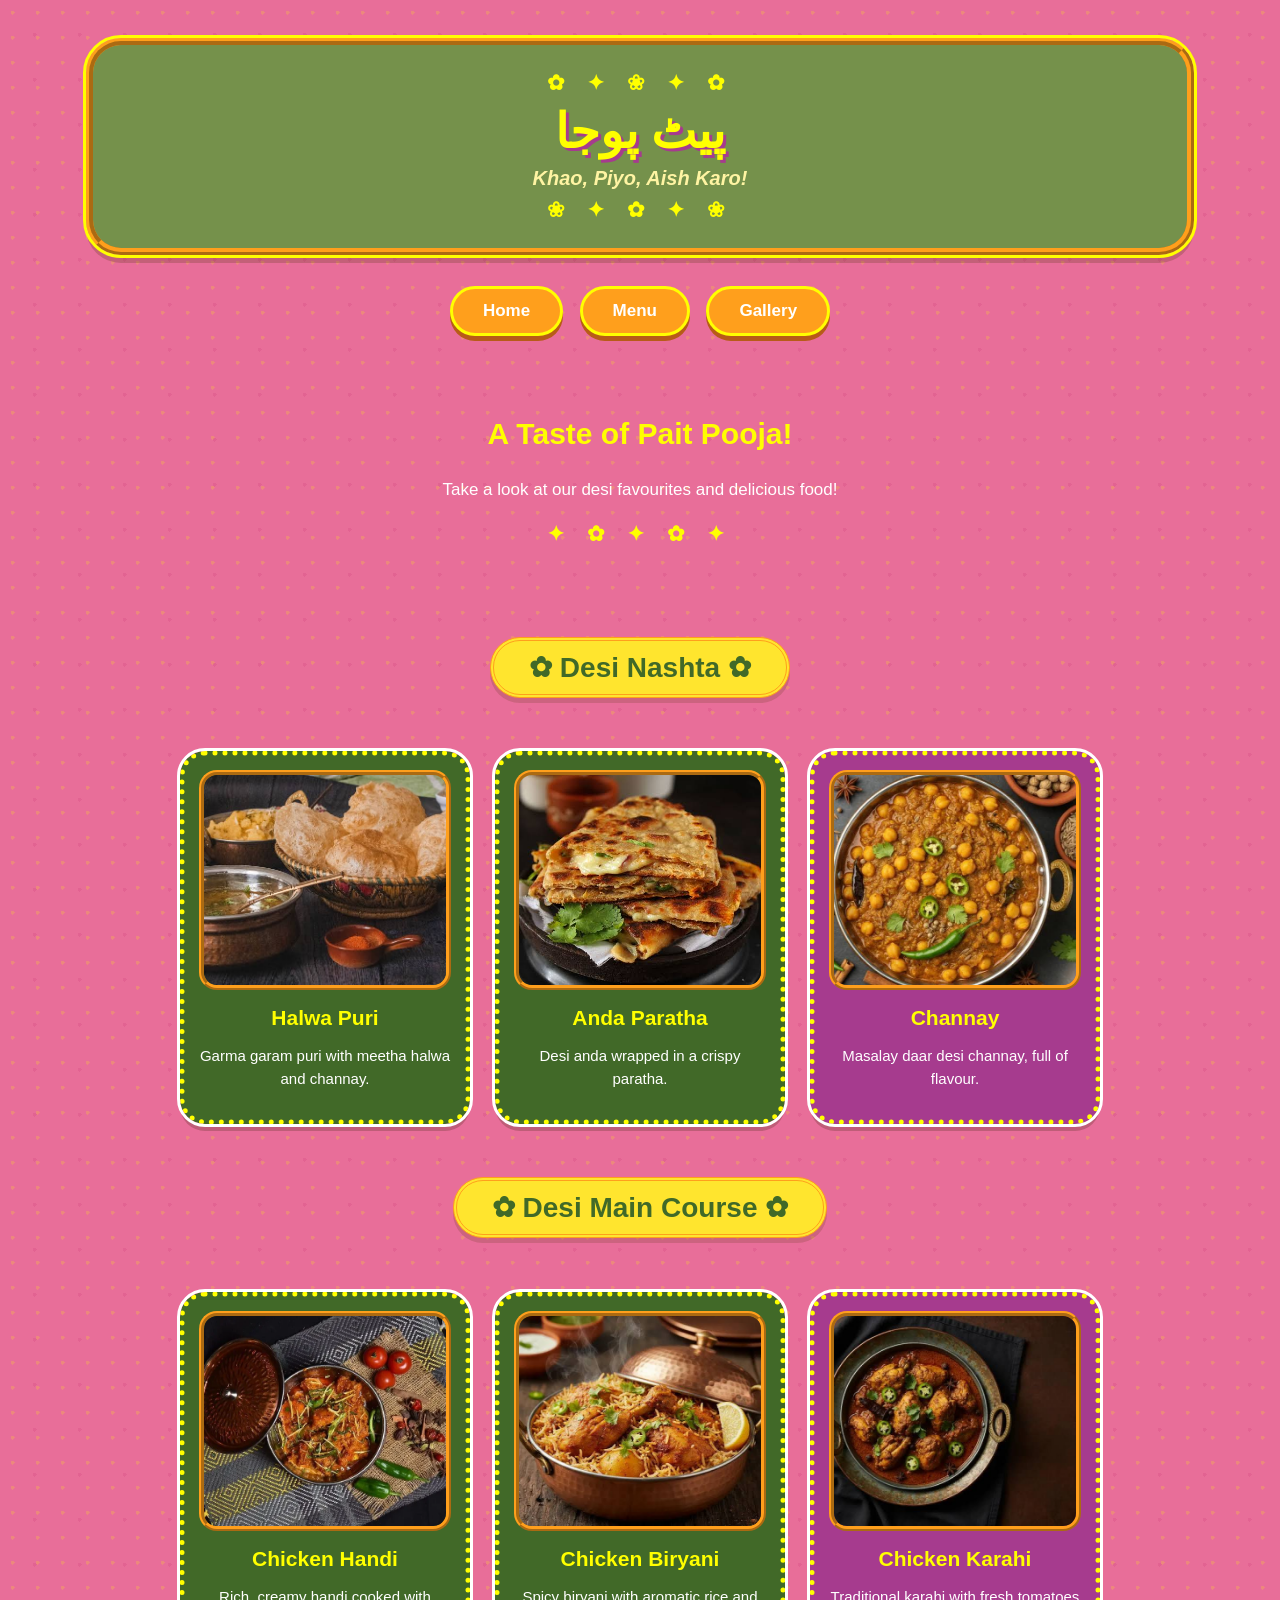
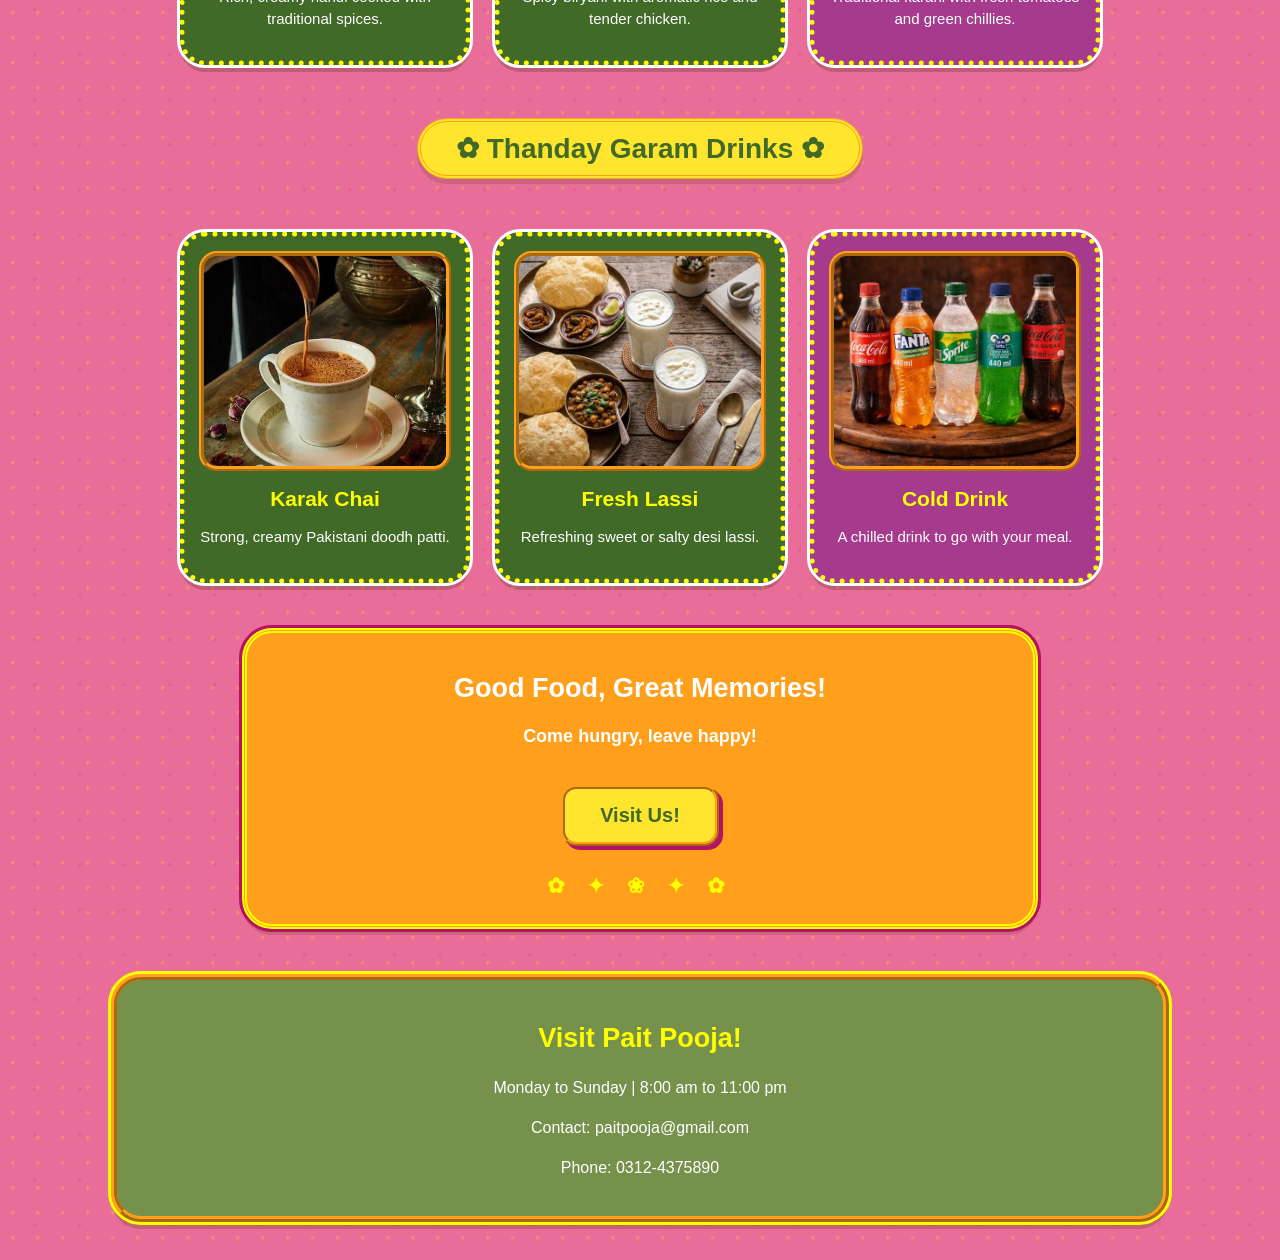
==== commit 82b83468: "Decored the header on this page" ====
--- a/gallery.html
+++ b/gallery.html
@@ -9,10 +9,12 @@
 
 <body class="gallery-page">
 
-    <header class="gallery-header">
-        <h1>پیٹ پوجا</h1>
-        <p>Khao, Piyo, Aish Karo!</p>
-    </header>
+ <header class="gallery-header">
+    <div class="gallery-decoration">✿ ✦ ❀ ✦ ✿</div>
+    <h1>پیٹ پوجا</h1>
+    <p>Khao, Piyo, Aish Karo!</p>
+    <div class="gallery-decoration">❀ ✦ ✿ ✦ ❀</div>
+</header>
 
     <nav class="gallery-nav">
         <a href="index.html">Home</a>
--- a/style.css
+++ b/style.css
@@ -1068,4 +1068,23 @@
     transform: scale(1.08);
 }
 
-
+/* GALLERY HEADER DECORATION */
+
+.gallery-header {
+    border: 8px ridge #ff9f1c;
+    outline: 3px solid #ffe52e;
+    border-radius: 25px;
+    background-color: rgb(117, 145, 75);
+    padding: 20px;
+    margin: 20px;
+    text-align: center;
+}
+
+.gallery-decoration {
+    color: #ffe52e;
+    font-size: 25px;
+    font-weight: bold;
+    margin: 8px;
+    letter-spacing: 5px;
+}
+
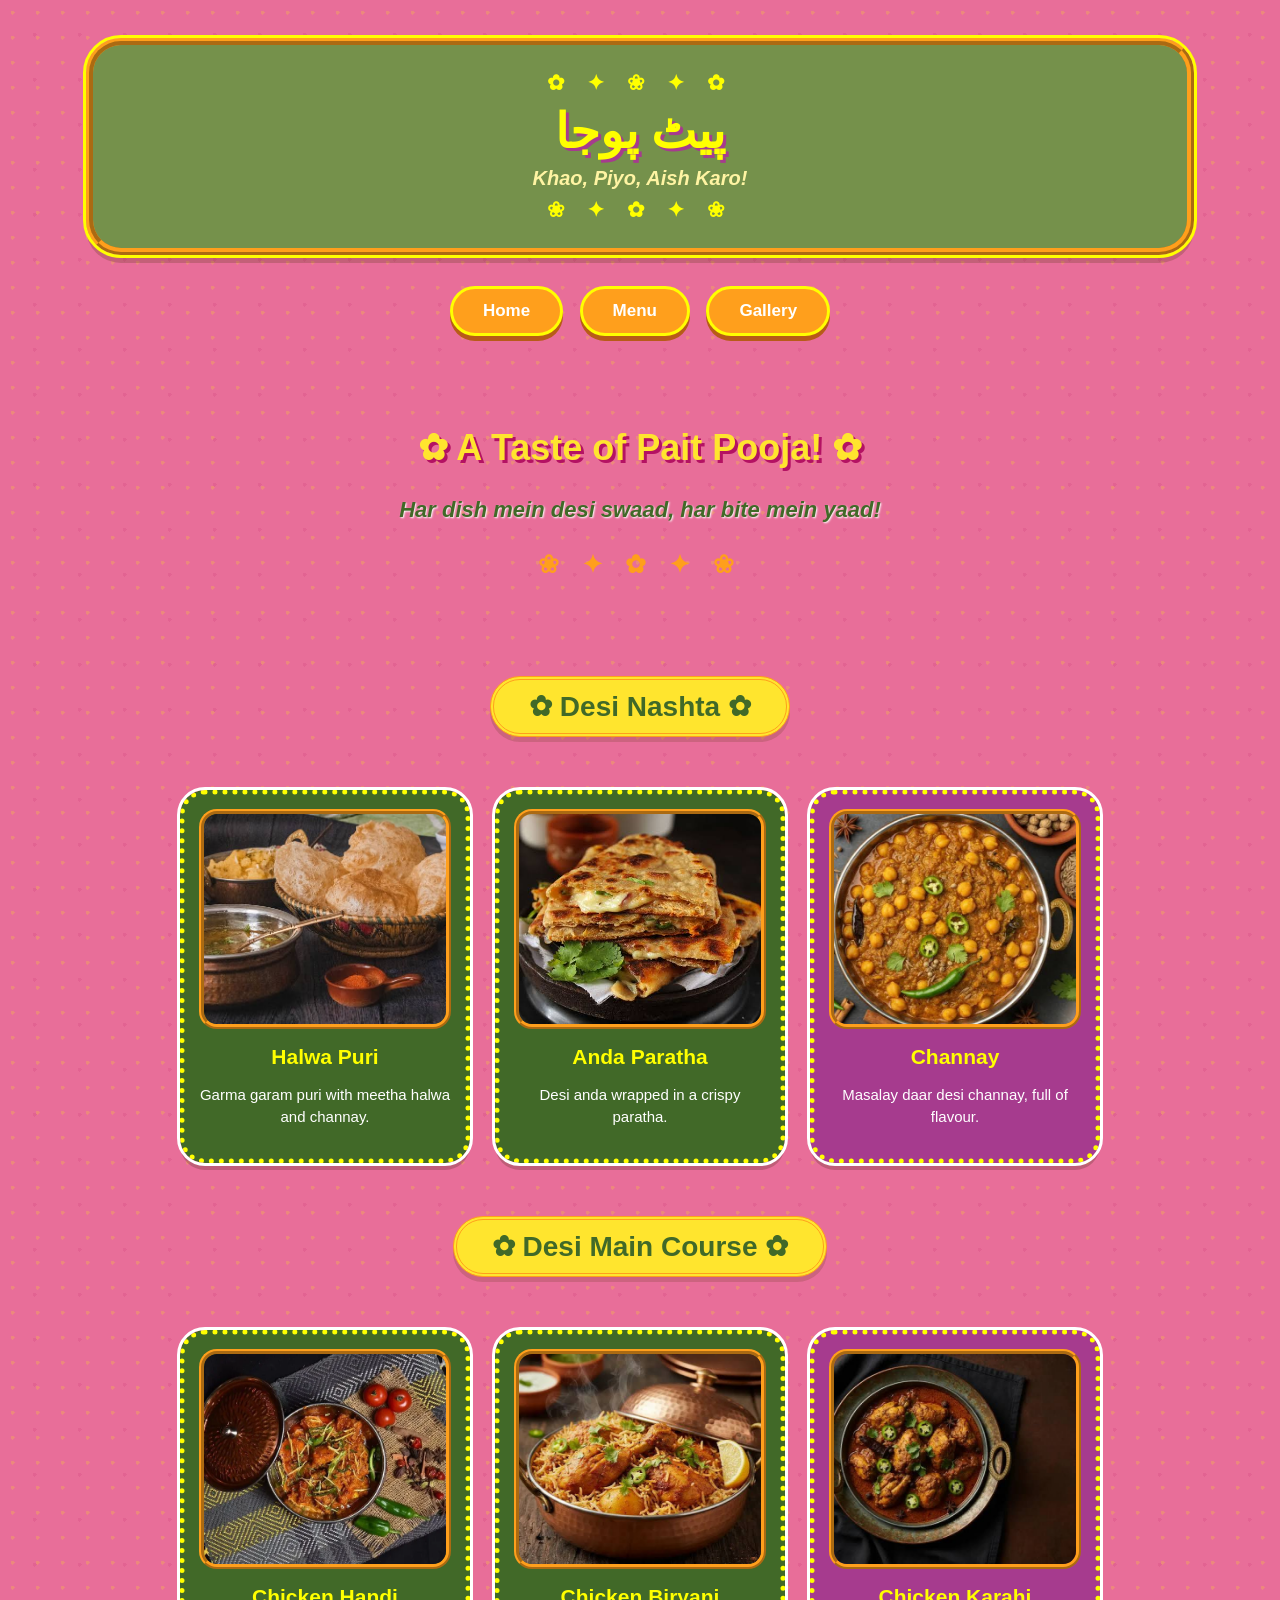
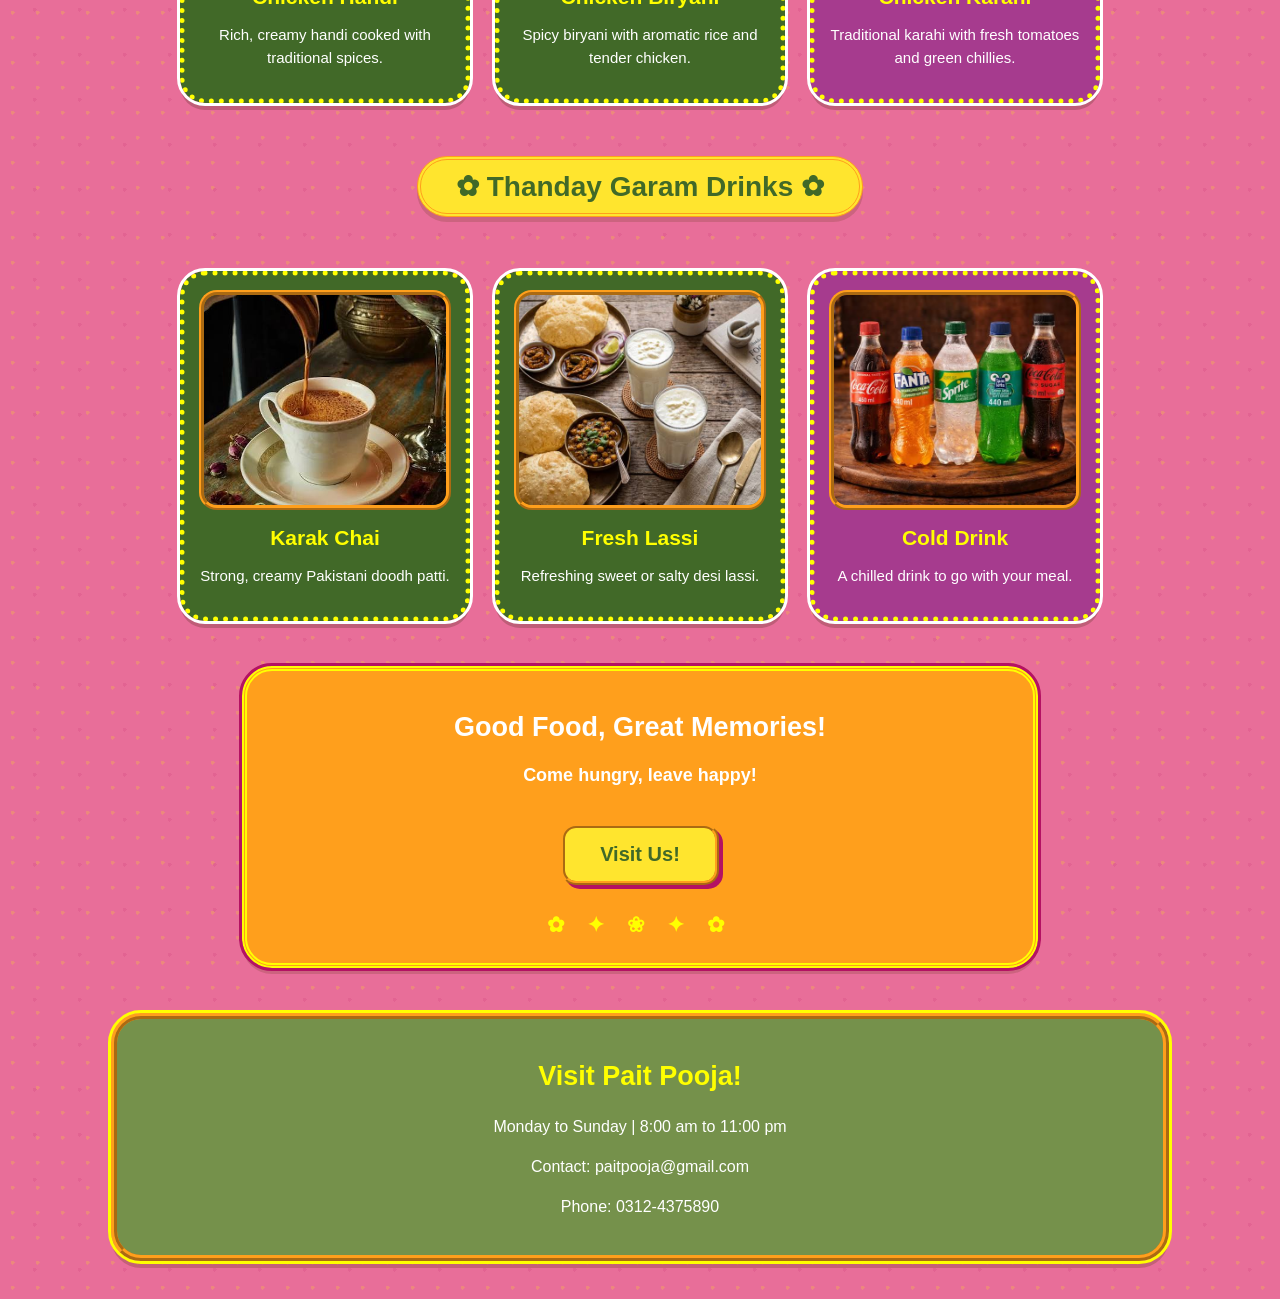
==== commit ff8ac965: "Added decor to taglines" ====
--- a/gallery.html
+++ b/gallery.html
@@ -22,11 +22,11 @@
         <a href="gallery.html">Gallery</a>
     </nav>
 
-    <section class="gallery-intro">
-        <h2>A Taste of Pait Pooja!</h2>
-        <p>Take a look at our desi favourites and delicious food!</p>
-        <div class="gallery-decoration">✦ ✿ ✦ ✿ ✦</div>
-    </section>
+<section class="gallery-intro">
+    <h2>✿ A Taste of Pait Pooja! ✿</h2>
+    <p>Har dish mein desi swaad, har bite mein yaad!</p>
+    <div class="gallery-decoration">❀ ✦ ✿ ✦ ❀</div>
+</section>
 
     <main class="gallery-content">
 
--- a/style.css
+++ b/style.css
@@ -4,11 +4,6 @@
     Roll No: 26i-3282
     Section: E
 */
-
-
-/* =====================================
-   ORIGINAL HOME PAGE STYLING
-   ===================================== */
 
 body {
     background-color: rgb(232, 110, 153);
@@ -78,14 +73,6 @@
     border-radius: 15px;
 }
 
-
-/* =====================================
-   PAIT POOJA - MENU PAGE
-   TRUCK ART DESIGN
-   ===================================== */
-
-
-/* BACKGROUND */
 
 .menu-page {
     background-color: rgb(232, 110, 153);
@@ -100,9 +87,6 @@
     padding: 10px;
 }
 
-
-/* HEADER - DESI SIGNBOARD */
-
 .menu-page .menu-header {
     background-color: rgb(117, 145, 75);
     border: 7px ridge #ff9f1c;
@@ -148,9 +132,6 @@
     font-weight: bold;
     margin: 5px;
 }
-
-
-/* NAVIGATION */
 
 .menu-page .menu-nav {
     margin: 25px;
@@ -1088,3 +1069,35 @@
     letter-spacing: 5px;
 }
 
+/* GALLERY TAGLINE */
+
+.gallery-page .gallery-intro {
+    background: transparent;
+    border: none;
+    box-shadow: none;
+    text-align: center;
+    padding: 25px 15px;
+}
+
+.gallery-page .gallery-intro h2 {
+    color: #ffe52e;
+    font-size: 36px;
+    font-weight: bold;
+    text-shadow: 3px 3px 0px #b41263;
+    margin-bottom: 15px;
+}
+
+.gallery-page .gallery-intro p {
+    color: rgb(65, 105, 40);
+    font-size: 22px;
+    font-weight: bold;
+    font-style: italic;
+    text-shadow: 1px 1px 2px white;
+}
+
+.gallery-page .gallery-intro .gallery-decoration {
+    color: #ff9f1c;
+    font-size: 25px;
+    letter-spacing: 8px;
+    margin-top: 15px;
+}
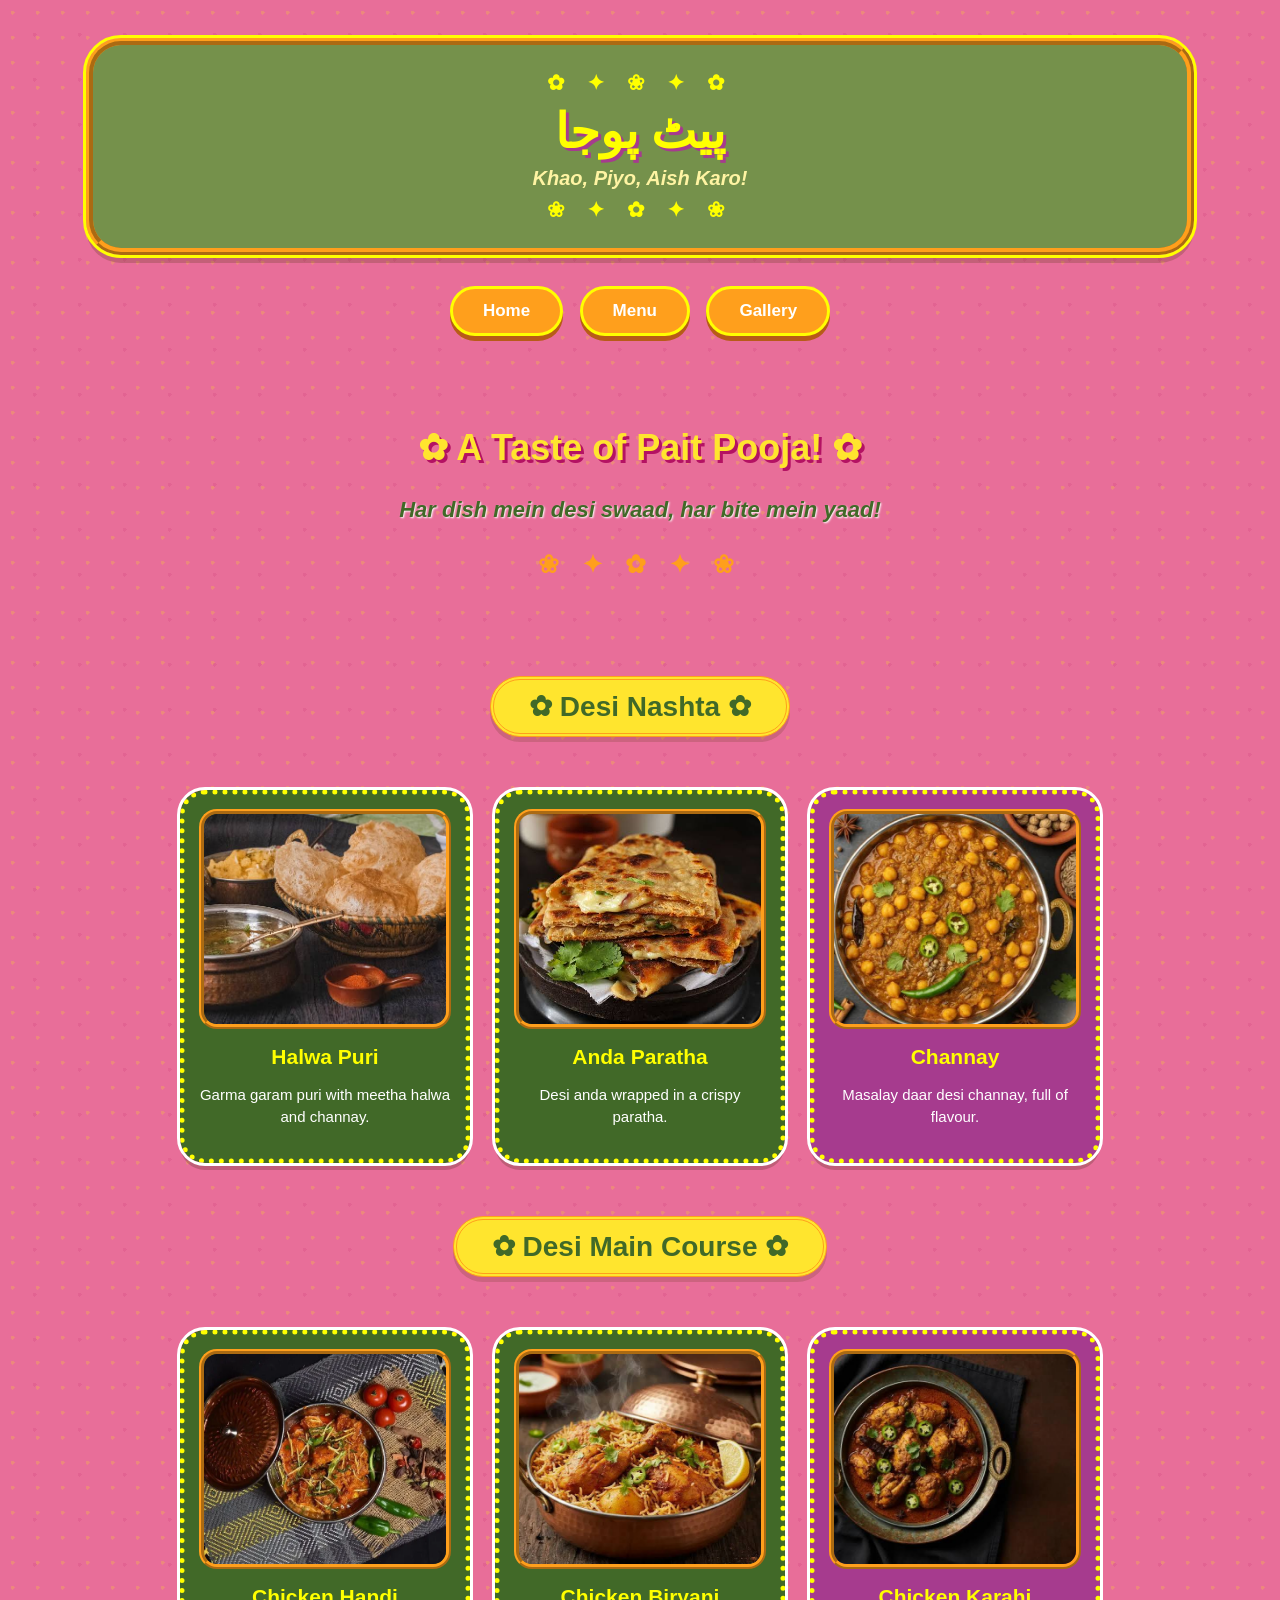
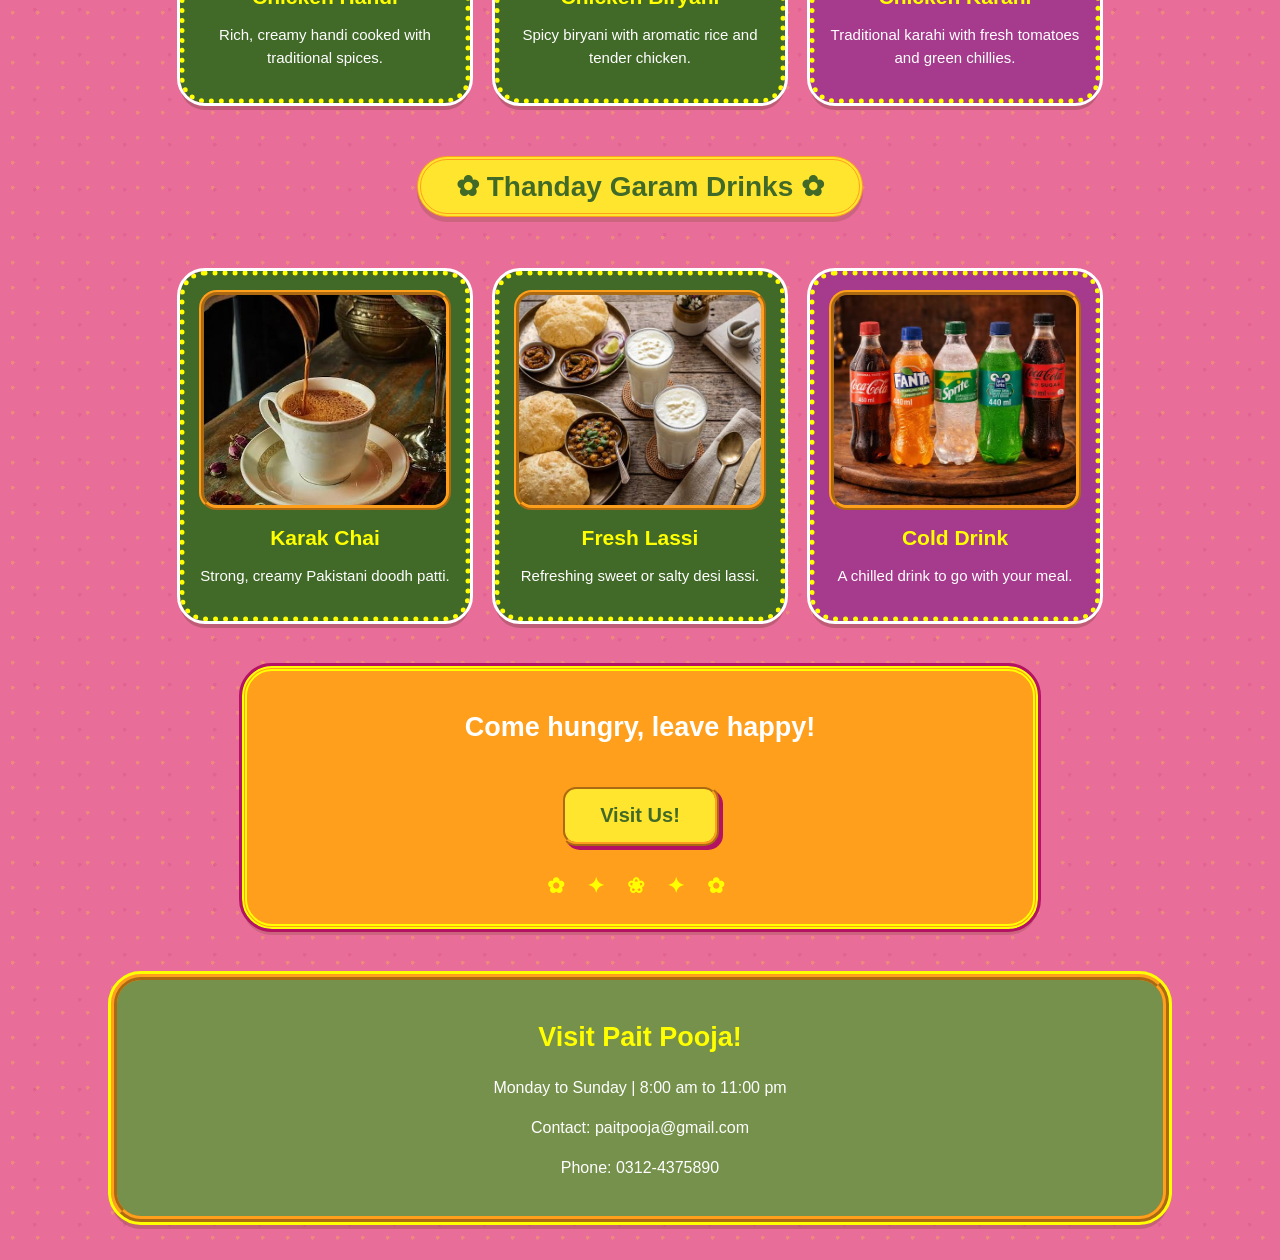
==== commit 0728567f: "Changed heading text" ====
--- a/gallery.html
+++ b/gallery.html
@@ -111,7 +111,7 @@
             </div>
 
             <div class="gallery-card">
-                <img src="images/cold-drink.jpg" alt="Cold Drink">
+                <img src="images/cold-drink.jpg"  alt="Cold Drink">
                 <div class="gallery-caption">
                     <h3>Cold Drink</h3>
                     <p>A chilled drink to go with your meal.</p>
@@ -121,8 +121,7 @@
         </div>
 
      <div class="gallery-message">
-     <h2>Good Food, Great Memories!</h2>
-     <p>Come hungry, leave happy!</p>
+     <h2>Come hungry, leave happy!</h2>
 
      <button onclick="window.alert('We hope to see you at Pait Pooja!')">
         Visit Us!
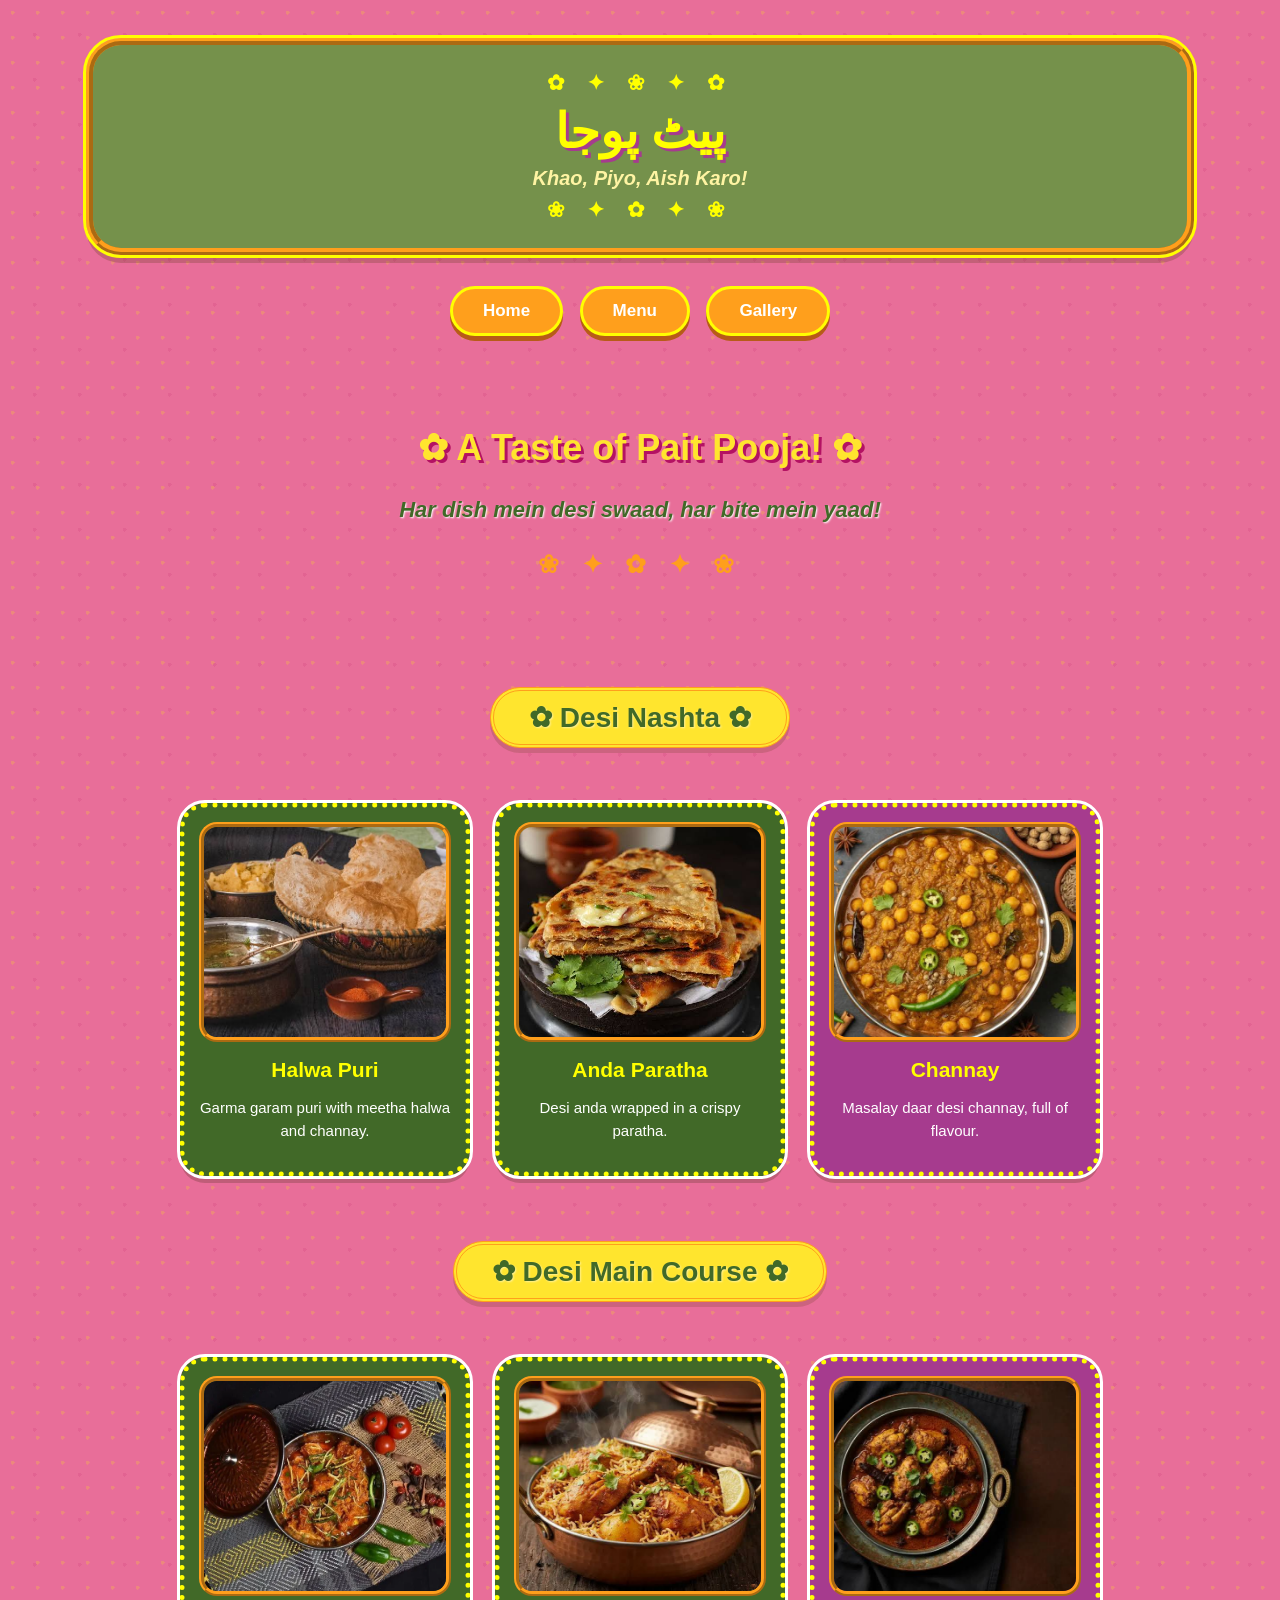
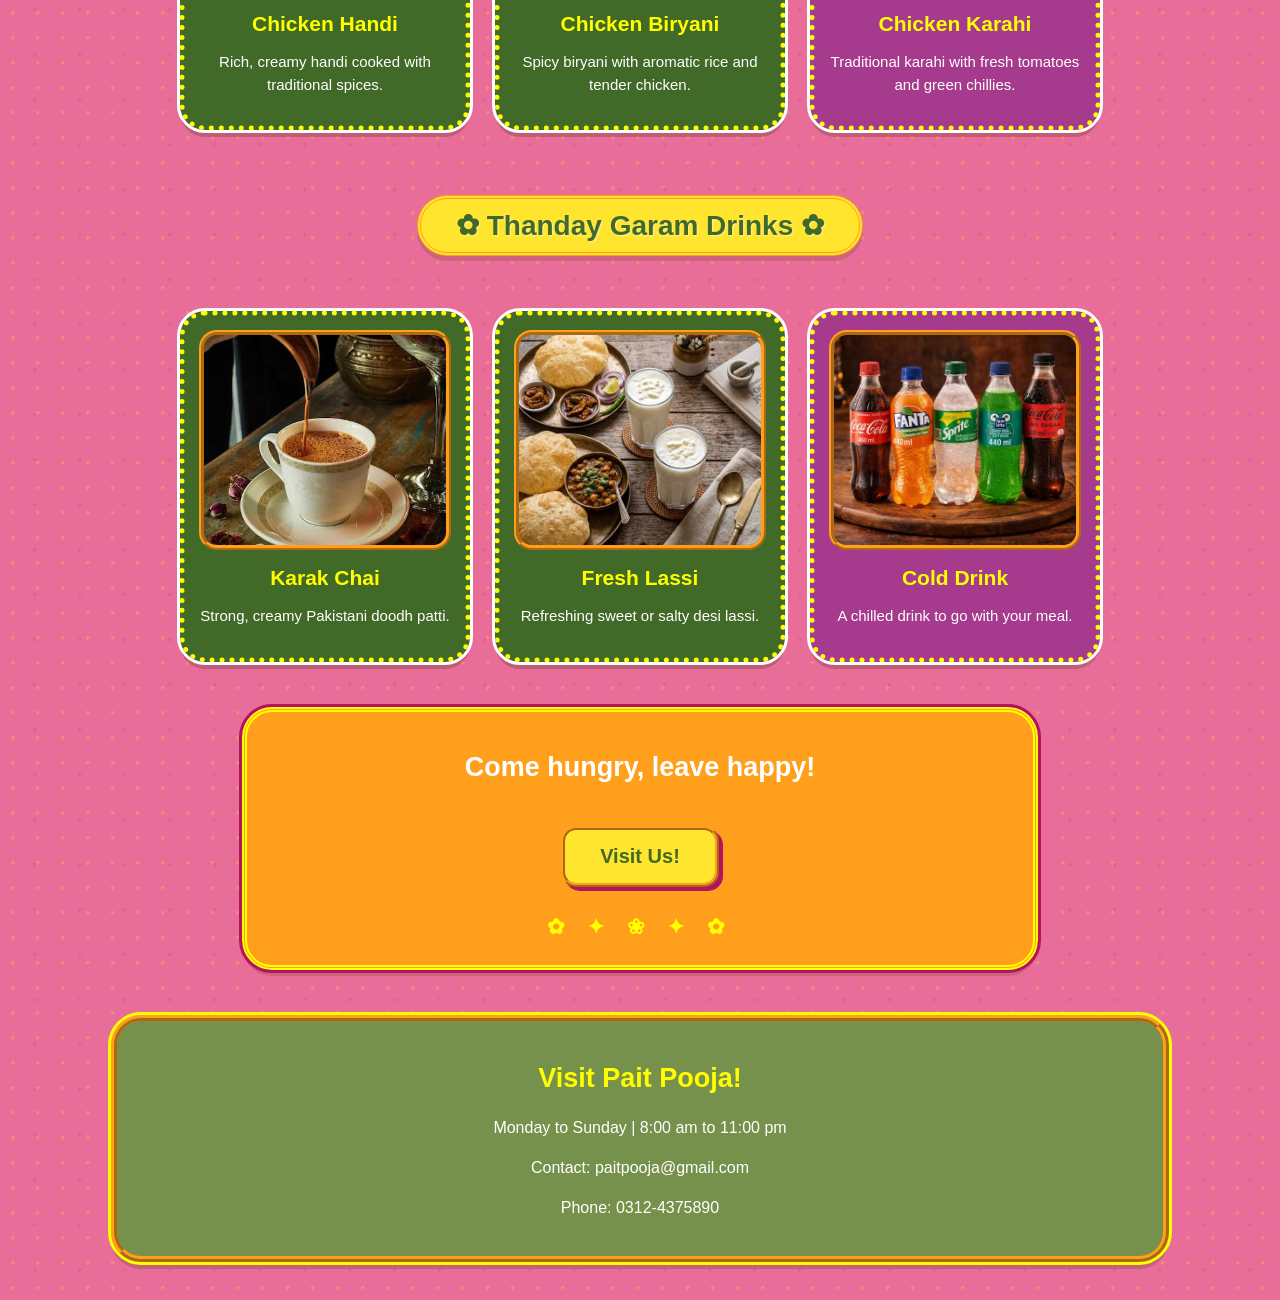
==== commit e11541f2: "Changes" ====
--- a/gallery.html
+++ b/gallery.html
@@ -9,18 +9,18 @@
 
 <body class="gallery-page">
 
- <header class="gallery-header">
+<header class="gallery-header">
     <div class="gallery-decoration">✿ ✦ ❀ ✦ ✿</div>
     <h1>پیٹ پوجا</h1>
     <p>Khao, Piyo, Aish Karo!</p>
     <div class="gallery-decoration">❀ ✦ ✿ ✦ ❀</div>
 </header>
 
-    <nav class="gallery-nav">
-        <a href="index.html">Home</a>
-        <a href="menu.html">Menu</a>
-        <a href="gallery.html">Gallery</a>
-    </nav>
+<nav class="gallery-nav">
+    <a href="index.html">Home</a>
+    <a href="menu.html">Menu</a>
+    <a href="gallery.html">Gallery</a>
+</nav>
 
 <section class="gallery-intro">
     <h2>✿ A Taste of Pait Pooja! ✿</h2>
@@ -28,116 +28,117 @@
     <div class="gallery-decoration">❀ ✦ ✿ ✦ ❀</div>
 </section>
 
-    <main class="gallery-content">
+<main class="gallery-content">
 
-        <h2 class="gallery-section-title">✿ Desi Nashta ✿</h2>
+    <h2 class="gallery-section-title">✿ Desi Nashta ✿</h2>
 
-        <div class="gallery-grid">
+    <div class="gallery-grid">
 
-            <div class="gallery-card">
-                <img src ="images/halwa-puri.jpg" = "Halwa Puri">
-                <div class="gallery-caption">
-                    <h3>Halwa Puri</h3>
-                    <p>Garma garam puri with meetha halwa and channay.</p>
-                </div>
+        <div class="gallery-card">
+            <img src="images/halwa-puri.jpg" alt="Halwa Puri">
+            <div class="gallery-caption">
+                <h3>Halwa Puri</h3>
+                <p>Garma garam puri with meetha halwa and channay.</p>
             </div>
-
-            <div class="gallery-card">
-                <img src="images/anda-paratha.jpg" alt="Anda Paratha">
-                <div class="gallery-caption">
-                    <h3>Anda Paratha</h3>
-                    <p>Desi anda wrapped in a crispy paratha.</p>
-                </div>
-            </div>
-
-            <div class="gallery-card">
-                <img src="images/channay.jpg" alt="Channay">
-                <div class="gallery-caption">
-                    <h3>Channay</h3>
-                    <p>Masalay daar desi channay, full of flavour.</p>
-                </div>
-            </div>
-
         </div>
 
-        <h2 class="gallery-section-title">✿ Desi Main Course ✿</h2>
-
-        <div class="gallery-grid">
-
-            <div class="gallery-card">
-                <img src="images/handi.webp" alt="Chicken Handi">
-                <div class="gallery-caption">
-                    <h3>Chicken Handi</h3>
-                    <p>Rich, creamy handi cooked with traditional spices.</p>
-                </div>
+        <div class="gallery-card">
+            <img src="images/anda-paratha.jpg" alt="Anda Paratha">
+            <div class="gallery-caption">
+                <h3>Anda Paratha</h3>
+                <p>Desi anda wrapped in a crispy paratha.</p>
             </div>
-
-            <div class="gallery-card">
-                <img src="images/biryani.jpg" alt="Chicken Biryani">
-                <div class="gallery-caption">
-                    <h3>Chicken Biryani</h3>
-                    <p>Spicy biryani with aromatic rice and tender chicken.</p>
-                </div>
-            </div>
-
-            <div class="gallery-card">
-                <img src="images/chicken-karahi.jpg" alt="Chicken Karahi">
-                <div class="gallery-caption">
-                    <h3>Chicken Karahi</h3>
-                    <p>Traditional karahi with fresh tomatoes and green chillies.</p>
-                </div>
-            </div>
-
         </div>
 
-        <h2 class="gallery-section-title">✿ Thanday Garam Drinks ✿</h2>
-
-        <div class="gallery-grid">
-
-            <div class="gallery-card">
-                <img src="images/chai.jpg" alt="Karak Chai">
-                <div class="gallery-caption">
-                    <h3>Karak Chai</h3>
-                    <p>Strong, creamy Pakistani doodh patti.</p>
-                </div>
+        <div class="gallery-card">
+            <img src="images/channay.jpg" alt="Channay">
+            <div class="gallery-caption">
+                <h3>Channay</h3>
+                <p>Masalay daar desi channay, full of flavour.</p>
             </div>
-
-            <div class="gallery-card">
-                <img src="images/lassi.jpg" alt="Fresh Lassi">
-                <div class="gallery-caption">
-                    <h3>Fresh Lassi</h3>
-                    <p>Refreshing sweet or salty desi lassi.</p>
-                </div>
-            </div>
-
-            <div class="gallery-card">
-                <img src="images/cold-drink.jpg"  alt="Cold Drink">
-                <div class="gallery-caption">
-                    <h3>Cold Drink</h3>
-                    <p>A chilled drink to go with your meal.</p>
-                </div>
-            </div>
-
         </div>
 
-     <div class="gallery-message">
-     <h2>Come hungry, leave happy!</h2>
+    </div>
 
-     <button onclick="window.alert('We hope to see you at Pait Pooja!')">
-        Visit Us!
-     </button>
+    <h2 class="gallery-section-title">✿ Desi Main Course ✿</h2>
 
-     <div class="gallery-decoration">✿ ✦ ❀ ✦ ✿</div>
-     </div>
+    <div class="gallery-grid">
 
-    </main>
+        <div class="gallery-card">
+            <img src="images/handi.webp" alt="Chicken Handi">
+            <div class="gallery-caption">
+                <h3>Chicken Handi</h3>
+                <p>Rich, creamy handi cooked with traditional spices.</p>
+            </div>
+        </div>
 
-    <footer class="gallery-footer">
-        <h2>Visit Pait Pooja!</h2>
-        <p>Monday to Sunday | 8:00 am to 11:00 pm</p>
-        <p>Contact: paitpooja@gmail.com</p>
-        <p>Phone: 0312-4375890</p>
-    </footer>
+        <div class="gallery-card">
+            <img src="images/biryani.jpg" alt="Chicken Biryani">
+            <div class="gallery-caption">
+                <h3>Chicken Biryani</h3>
+                <p>Spicy biryani with aromatic rice and tender chicken.</p>
+            </div>
+        </div>
+
+        <div class="gallery-card">
+            <img src="images/chicken-karahi.jpg" alt="Chicken Karahi">
+            <div class="gallery-caption">
+                <h3>Chicken Karahi</h3>
+                <p>Traditional karahi with fresh tomatoes and green chillies.</p>
+            </div>
+        </div>
+
+    </div>
+
+   
+    <h2 class="gallery-section-title">✿ Thanday Garam Drinks ✿</h2>
+
+    <div class="gallery-grid">
+
+        <div class="gallery-card">
+            <img src="images/chai.jpg" alt="Karak Chai">
+            <div class="gallery-caption">
+                <h3>Karak Chai</h3>
+                <p>Strong, creamy Pakistani doodh patti.</p>
+            </div>
+        </div>
+
+        <div class="gallery-card">
+            <img src="images/lassi.jpg" alt="Fresh Lassi">
+            <div class="gallery-caption">
+                <h3>Fresh Lassi</h3>
+                <p>Refreshing sweet or salty desi lassi.</p>
+            </div>
+        </div>
+
+        <div class="gallery-card">
+            <img src="images/cold-drink.jpg" alt="Cold Drink">
+            <div class="gallery-caption">
+                <h3>Cold Drink</h3>
+                <p>A chilled drink to go with your meal.</p>
+            </div>
+        </div>
+
+    </div>
+
+    <div class="gallery-message">
+        <h2>Come hungry, leave happy!</h2>
+
+        <button onclick="window.alert('We hope to see you at Pait Pooja!')">
+            Visit Us!
+        </button>
+
+        <div class="gallery-decoration">✿ ✦ ❀ ✦ ✿</div>
+    </div>
+
+</main>
+
+<footer class="gallery-footer">
+    <h2>Visit Pait Pooja!</h2>
+    <p>Monday to Sunday | 8:00 am to 11:00 pm</p>
+    <p>Contact: paitpooja@gmail.com</p>
+    <p>Phone: 0312-4375890</p>
+</footer>
 
 </body>
 </html>
--- a/style.css
+++ b/style.css
@@ -1100,4 +1100,22 @@
     font-size: 25px;
     letter-spacing: 8px;
     margin-top: 15px;
-}+}
+
+
+
+.gallery-section-title {
+    display: inline-block;
+    padding: 8px 25px;
+    border-bottom: 4px solid #f4d65e;
+    color: #713b27;
+    margin: 35px auto 25px;
+    text-shadow: 1px 1px 2px rgba(255,255,255,0.5);
+    transition: 0.3s ease;
+}
+
+.gallery-section-title:hover {
+    transform: scale(1.05);
+    border-bottom-color: #55a85b;
+}
+
